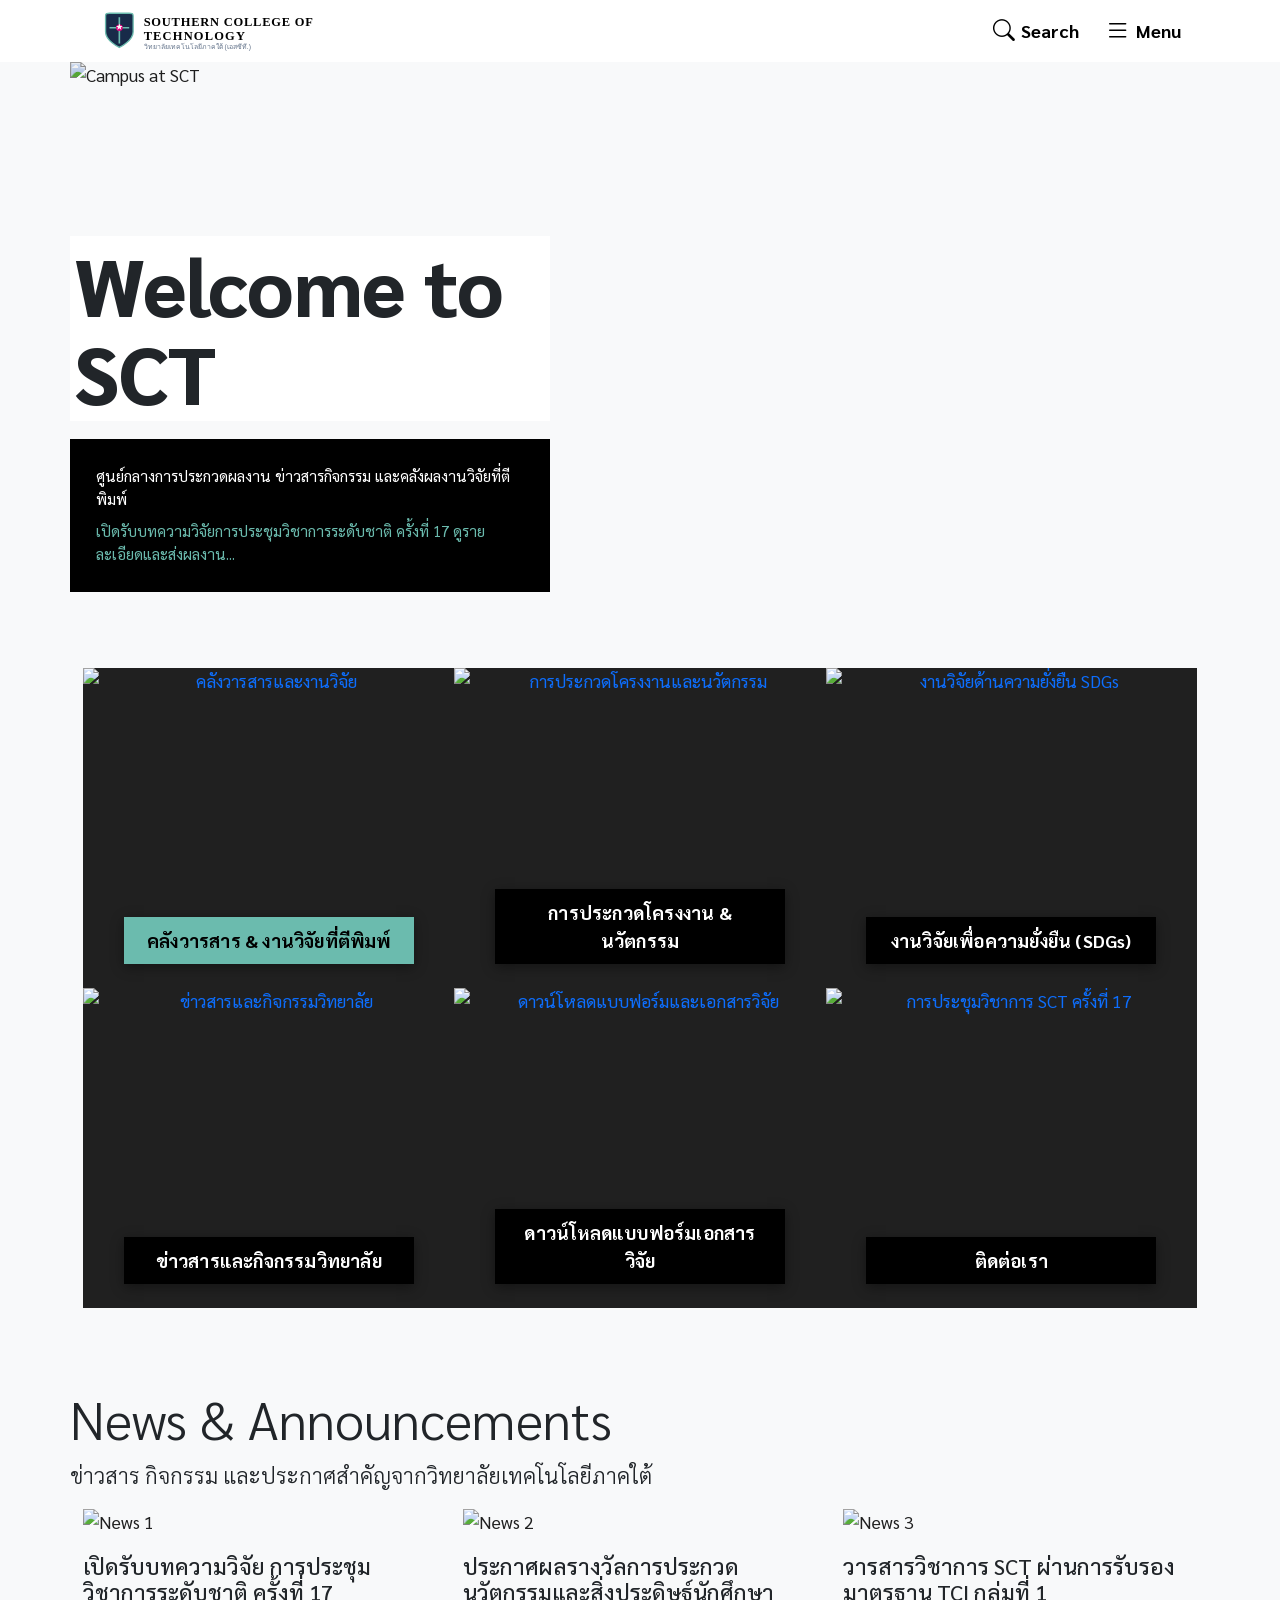
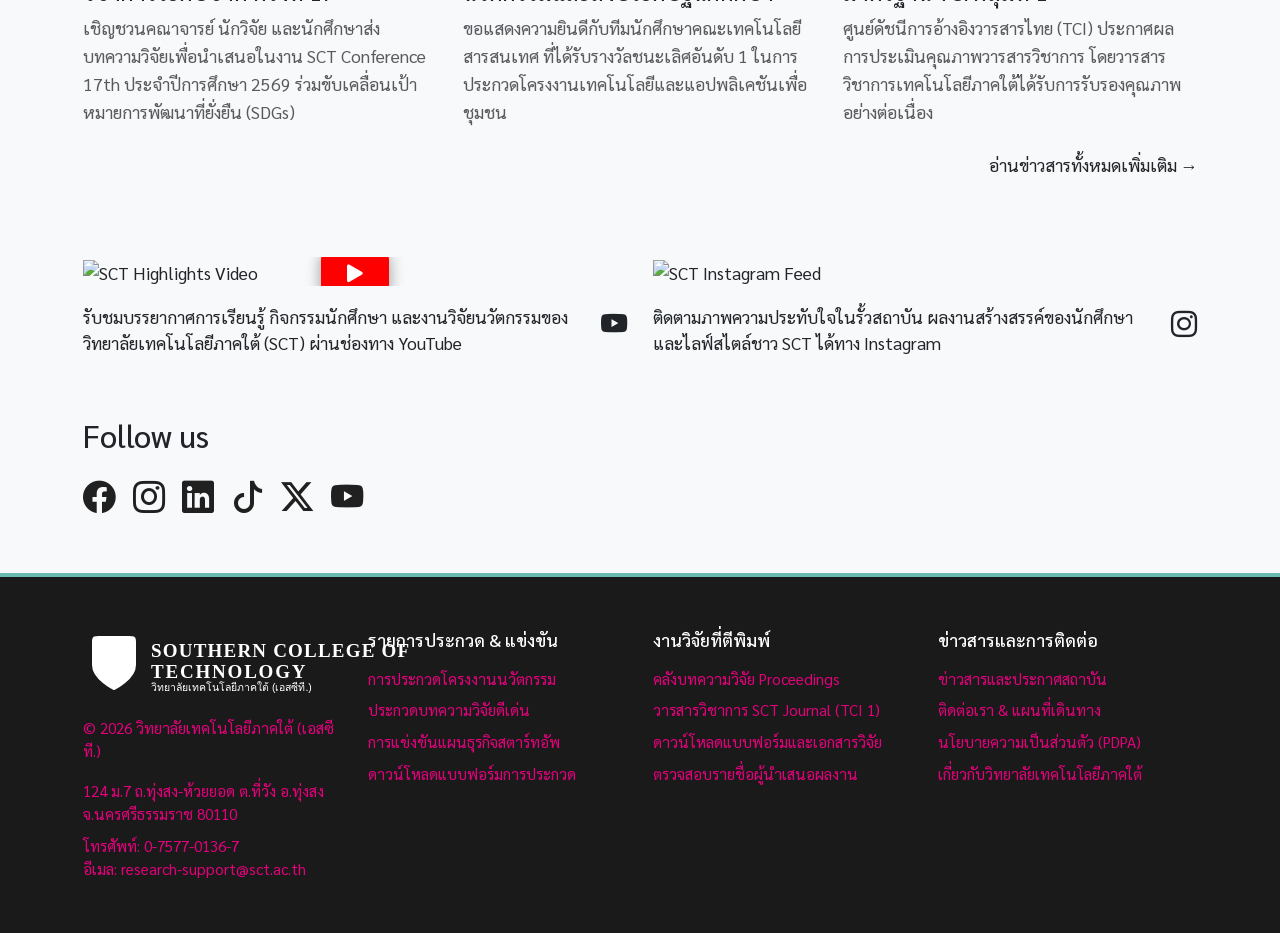
==== index.html @ ab5c426d "Initial commit: SCT MIS Landing Page with responsive design and subpages" ====
<!DOCTYPE html>
<html lang="th" dir="ltr">
<head>
    <meta charset="utf-8">
    <meta name="viewport" content="width=device-width, initial-scale=1.0">
    <title>Southern College of Technology (SCT) | รายการประกวด ข่าวสาร และงานวิจัยที่ตีพิมพ์</title>
    <meta name="description" content="วิทยาลัยเทคโนโลยีภาคใต้ (เอสซีที.) ศูนย์รวมข้อมูลรายการประกวด ข่าวสารกิจกรรม และคลังผลงานวิจัยที่ตีพิมพ์ระดับชาติและนานาชาติ">
    <link rel="icon" href="images/sct_cambridge_logo.svg" type="image/svg+xml">

    <!-- Fonts: TH Sarabun New / Sarabun (Active) -->
    <link rel="preconnect" href="https://fonts.googleapis.com">
    <link rel="preconnect" href="https://fonts.gstatic.com" crossorigin>
    <link href="https://fonts.googleapis.com/css2?family=Sarabun:ital,wght@0,300;0,400;0,500;0,600;0,700;0,800;1,400&display=swap" rel="stylesheet">
    <!-- macOS Font (เปิดใช้งานให้ลบคอมเมนต์ออก):
    <link href="https://fonts.cdnfonts.com/css/sf-pro-display" rel="stylesheet">
    <link href="https://fonts.googleapis.com/css2?family=Anuphan:wght@300;400;500;600;700&display=swap" rel="stylesheet">
    -->

    <!-- Bootstrap 5 & Icons -->
    <link rel="stylesheet" href="https://cdn.jsdelivr.net/npm/bootstrap@5.3.3/dist/css/bootstrap.min.css">
    <link rel="stylesheet" href="https://cdn.jsdelivr.net/npm/bootstrap-icons@1.11.3/font/bootstrap-icons.min.css">

    <!-- Cambridge Fresh CSS -->
    <link rel="stylesheet" href="css/style.css">
</head>

<body class="theme-fresh">
    <a href="#main-content" class="visually-hidden focusable">ข้ามไปยังเนื้อหาหลัก</a>

    <div id="page-wrapper">
        <div id="page" class="bg-grey">

            <!-- ========================================================
                 HEADER: EXACT CAMBRIDGE FIXED-TOP & SIDENAV
                 ======================================================== -->
            <div id="header">
                <div class="section clearfix">

                    <!-- Main Navigation Section (White) -->
                    <section class="fixed-top main-nav-section bg-white">
                        <div class="container">
                            <nav class="d-flex justify-content-between align-items-center flex-nowrap w-100 main-nav">
                                <a class="item d-flex align-items-center" href="#">
                                    <img class="cam-logo" alt="Southern College of Technology" src="images/sct_cambridge_logo.svg" />
                                </a>
                                <div class="item text-dark nav-right-items d-flex align-items-center ms-auto">
                                    <a href="javascript:void(0)" onclick="toggleSearch()" class="search-trigger-link text-decoration-none me-4">
                                        <span class="icon icon-search"><span class="sr-only with-contrast">Search</span></span>
                                    </a>
                                    <button class="bg-white border-0 p-0" onclick="openNavR()" aria-label="Open navigation menu">
                                        <span class="icon icon-menu"><span class="sr-only with-contrast"> Menu</span></span>
                                    </button>
                                </div>
                            </nav>
                        </div>

                        <!-- Expandable Search Bar -->
                        <div id="search-bar-dropdown" class="search-dropdown-wrap bg-light border-bottom d-none py-3">
                            <div class="container">
                                <div class="input-group">
                                    <input type="text" id="site-search-input" class="form-control" placeholder="ค้นหารายการประกวด, ข่าวสาร, หรือชื่องานวิจัย...">
                                    <button class="btn btn-primary text-dark fw-bold" type="button" onclick="handleSearch()">ค้นหา</button>
                                    <button class="btn btn-outline-secondary" type="button" onclick="toggleSearch()">ปิด</button>
                                </div>
                            </div>
                        </div>
                    </section>

                    <!-- Exact Cambridge Sidenav Container -->
                    <section class="fixed-top sidenav-container-section pointer-events-none">
                        <div class="container pr-0 pl-0">
                            <div class="relativepos">
                                <div class="sidenavR pointer-events-auto" id="mySidenavR">
                                    <button class="closebtn bg-primary" onclick="closeNavR()" aria-label="Close navigation menu">
                                        <span class="icon icon-close p-3"></span>
                                        <span class="sr-only"> Close</span>
                                    </button>
                                    <div class="pt-4">
                                        <div>
                                            <nav role="navigation" aria-labelledby="block-fresh-homepageslider-menu" id="block-fresh-homepageslider">
                                                <h2 class="visually-hidden" id="block-fresh-homepageslider-menu">Homepage - slider</h2>
                                                <ul>
                                                    <li><a href="competitions.html">รายการประกวดและแข่งขัน</a></li>
                                                    <li><a href="research.html">งานวิจัย & วารสารวิชาการ</a></li>
                                                    <li><a href="#news" onclick="closeNavR()">ข่าวสารและประกาศสถาบัน</a></li>
                                                    <li><a href="download.html">ดาวน์โหลดเอกสารแบบฟอร์ม</a></li>
                                                    <li><a href="contact.html" onclick="closeNavR()">ติดต่อเรา</a></li>
                                                </ul>
                                            </nav>

                                            <!-- Sidenav Font Resizer Controls -->
                                            <div class="sidenav-font-resizer px-4 pt-3 mt-3 border-top border-dark-subtle">
                                                <div class="d-flex align-items-center justify-content-between">
                                                    <span class="small font-weight-bold text-dark">ขนาดตัวอักษร:</span>
                                                    <div class="font-resizer-wrap d-flex align-items-center" role="group" aria-label="ปรับขนาดตัวอักษร">
                                                        <button type="button" class="btn-font-resize" onclick="setFontSize('small')" title="ลดขนาดตัวอักษร" aria-label="ลดขนาดตัวอักษร">A-</button>
                                                        <button type="button" class="btn-font-resize active" onclick="setFontSize('normal')" title="ขนาดตัวอักษรปกติ" aria-label="ขนาดตัวอักษรปกติ">A</button>
                                                        <button type="button" class="btn-font-resize" onclick="setFontSize('large')" title="เพิ่มขนาดตัวอักษร" aria-label="เพิ่มขนาดตัวอักษร">A+</button>
                                                    </div>
                                                </div>
                                            </div>
                                        </div>
                                    </div>
                                </div>
                            </div>
                        </div>
                    </section>
                    <div id="sidenavOverlay" class="drawer-backdrop" onclick="closeNavR()"></div>

                </div>
            </div>

            <!-- ========================================================
                 MAIN WRAPPER & SECTIONS (CAMBRIDGE TEMPLATE)
                 ======================================================== -->
            <div id="main-wrapper">
                <div id="main" class="clearfix">
                    <div id="content" class="column">
                        <div class="section">
                            <div id="main-content"></div>

                            <!-- 1. CAMBRIDGE HERO SECTION -->
                            <section class="my-hero-section">
                                <div class="container">
                                    <div class="row content">
                                        <div class="col-12 p-0">
                                            <div class="hero-container position-relative">
                                                <div class="field-name-field-para-hero-image">
                                                    <div class="field-items">
                                                        <div class="field-item even">
                                                            <img loading="eager"
                                                                 src="https://images.unsplash.com/photo-1541339907198-e08756dedf3f?auto=format&fit=crop&w=1600&q=80"
                                                                 width="1280" height="666"
                                                                 alt="Campus at SCT"
                                                                 class="img-fluid hero-banner-img" />
                                                        </div>
                                                    </div>
                                                </div>

                                                <!-- Authentic Cambridge Panel Overlaid on Hero -->
                                                <div class="homepage-hero-panel">
                                                    <div class="hero-title-box bg-white p-4 p-md-1">
                                                        <h1 class="headline font-weight-bold text-dark m-0">
                                                            Welcome to<br>SCT
                                                        </h1>
                                                    </div>
                                                    <div class="hero-teaser-box bg-black text-white p-3 p-md-4 mt-3">
                                                        <p class="mb-2 text-white small font-weight-bold">
                                                            ศูนย์กลางการประกวดผลงาน ข่าวสารกิจกรรม และคลังผลงานวิจัยที่ตีพิมพ์
                                                        </p>
                                                        <p class="mb-0 small">
                                                            <a href="https://mis.sct.ac.th/app/proceedingsct/" target="_blank" class="text-primary text-decoration-none font-weight-bold">เปิดรับบทความวิจัยการประชุมวิชาการระดับชาติ ครั้งที่ 17 ดูรายละเอียดและส่งผลงาน...</a>
                                                        </p>
                                                    </div>
                                                </div>

                                            </div>
                                        </div>
                                    </div>
                                </div>
                            </section>



                            <!-- 4. CAMBRIDGE LINKBOXES (6 Photographic Cards) -->
                            <section class="linkbox-section py-4">
                                <div class="container">
                                    <div class="row g-0 linkbox-grid">

                                        <!-- Linkbox 1 -->
                                        <div class="col-md-6 col-lg-4 linkbox-item text-center">
                                            <a href="research.html" class="text-decoration-none">
                                                <div class="relativepos m-0 linkbox-wrap">
                                                    <img loading="lazy" src="https://images.unsplash.com/photo-1481627834876-b7833e8f5570?auto=format&fit=crop&w=600&h=450&q=80" width="390" height="300" alt="คลังวารสารและงานวิจัย" class="img-fluid linkbox-img" />
                                                    <div class="linkbox-caption-container">
                                                        <div class="linkbox-caption-btn">คลังวารสาร & งานวิจัยที่ตีพิมพ์</div>
                                                    </div>
                                                </div>
                                            </a>
                                        </div>

                                        <!-- Linkbox 2 -->
                                        <div class="col-md-6 col-lg-4 linkbox-item text-center">
                                            <a href="competitions.html" class="text-decoration-none">
                                                <div class="relativepos m-0 linkbox-wrap">
                                                    <img loading="lazy" src="https://images.unsplash.com/photo-1517245386807-bb43f82c33c4?auto=format&fit=crop&w=600&h=450&q=80" width="390" height="300" alt="การประกวดโครงงานและนวัตกรรม" class="img-fluid linkbox-img" />
                                                    <div class="linkbox-caption-container">
                                                        <div class="linkbox-caption-btn">การประกวดโครงงาน & นวัตกรรม</div>
                                                    </div>
                                                </div>
                                            </a>
                                        </div>



                                        <!-- Linkbox 4 -->
                                        <div class="col-md-6 col-lg-4 linkbox-item text-center">
                                            <a href="research.html" class="text-decoration-none">
                                                <div class="relativepos m-0 linkbox-wrap">
                                                    <img loading="lazy" src="https://images.unsplash.com/photo-1532094349884-543bc11b234d?auto=format&fit=crop&w=600&h=450&q=80" width="390" height="300" alt="งานวิจัยด้านความยั่งยืน SDGs" class="img-fluid linkbox-img" />
                                                    <div class="linkbox-caption-container">
                                                        <div class="linkbox-caption-btn">งานวิจัยเพื่อความยั่งยืน (SDGs)</div>
                                                    </div>
                                                </div>
                                            </a>
                                        </div>

                                        <!-- Linkbox 5 -->
                                        <div class="col-md-6 col-lg-4 linkbox-item text-center">
                                            <a href="#news" class="text-decoration-none">
                                                <div class="relativepos m-0 linkbox-wrap">
                                                    <img loading="lazy" src="https://images.unsplash.com/photo-1523240795612-9a054b0db644?auto=format&fit=crop&w=600&h=450&q=80" width="390" height="300" alt="ข่าวสารและกิจกรรมวิทยาลัย" class="img-fluid linkbox-img" />
                                                    <div class="linkbox-caption-container">
                                                        <div class="linkbox-caption-btn">ข่าวสารและกิจกรรมวิทยาลัย</div>
                                                    </div>
                                                </div>
                                            </a>
                                        </div>

                                        <!-- Linkbox 6 -->
                                        <div class="col-md-6 col-lg-4 linkbox-item text-center">
                                            <a href="download.html" class="text-decoration-none">
                                                <div class="relativepos m-0 linkbox-wrap">
                                                    <img loading="lazy" src="https://images.unsplash.com/photo-1434030216411-0b793f4b4173?auto=format&fit=crop&w=600&h=450&q=80" width="390" height="300" alt="ดาวน์โหลดแบบฟอร์มและเอกสารวิจัย" class="img-fluid linkbox-img" />
                                                    <div class="linkbox-caption-container">
                                                        <div class="linkbox-caption-btn">ดาวน์โหลดแบบฟอร์มเอกสารวิจัย</div>
                                                    </div>
                                                </div>
                                            </a>
                                        </div>

                                        <!-- Linkbox 3 -->
                                        <div class="col-md-6 col-lg-4 linkbox-item text-center">
                                            <a href="contact.html" class="text-decoration-none">
                                                <div class="relativepos m-0 linkbox-wrap">
                                                    <img loading="lazy" src="https://images.unsplash.com/photo-1524178232363-1fb2b075b655?auto=format&fit=crop&w=600&h=450&q=80" width="390" height="300" alt="การประชุมวิชาการ SCT ครั้งที่ 17" class="img-fluid linkbox-img" />
                                                    <div class="linkbox-caption-container">
                                                        <div class="linkbox-caption-btn">ติดต่อเรา</div>
                                                    </div>
                                                </div>
                                            </a>
                                        </div>

                                    </div>
                                </div>
                            </section>

                            <!-- 5. CAMBRIDGE NEWS SECTION -->
                            <section class="news-section-head pt-5" id="news">
                                <div class="container">
                                    <div class="row margin-adjust">
                                        <div class="col px-0">
                                            <h2 class="mb-2"><span class="d-inline-block display-5 text-dark font-weight-bold">News & Announcements</span></h2>
                                            <p class="lead text-dark">ข่าวสาร กิจกรรม และประกาศสำคัญจากวิทยาลัยเทคโนโลยีภาคใต้</p>
                                        </div>
                                    </div>
                                </div>
                            </section>

                            <section class="news-section pb-4">
                                <div class="container">
                                    <div class="row margin-adjust g-4">

                                        <!-- News 1 -->
                                        <div class="col-lg-4 article">
                                            <div class="wrapper mb-4 mb-lg-0 h-100">
                                                <a href="https://mis.sct.ac.th/app/proceedingsct/" target="_blank" class="text-decoration-none">
                                                    <img loading="lazy" src="https://images.unsplash.com/photo-1531482615713-2afd69097998?auto=format&fit=crop&w=500&h=330&q=80" class="img-fluid mb-3 w-100" alt="News 1">
                                                    <h3 class="h5 text-dark font-weight-bold">เปิดรับบทความวิจัย การประชุมวิชาการระดับชาติ ครั้งที่ 17</h3>
                                                </a>
                                                <div class="news-summary text-muted ">
                                                    เชิญชวนคณาจารย์ นักวิจัย และนักศึกษาส่งบทความวิจัยเพื่อนำเสนอในงาน SCT Conference 17th ประจำปีการศึกษา 2569 ร่วมขับเคลื่อนเป้าหมายการพัฒนาที่ยั่งยืน (SDGs)
                                                </div>
                                            </div>
                                        </div>

                                        <!-- News 2 -->
                                        <div class="col-lg-4 article">
                                            <div class="wrapper mb-4 mb-lg-0 h-100">
                                                <a href="#competitions" class="text-decoration-none">
                                                    <img loading="lazy" src="https://images.unsplash.com/photo-1522202176988-66273c2fd55f?auto=format&fit=crop&w=500&h=330&q=80" class="img-fluid mb-3 w-100" alt="News 2">
                                                    <h3 class="h5 text-dark font-weight-bold">ประกาศผลรางวัลการประกวดนวัตกรรมและสิ่งประดิษฐ์นักศึกษา</h3>
                                                </a>
                                                <div class="news-summary text-muted ">
                                                    ขอแสดงความยินดีกับทีมนักศึกษาคณะเทคโนโลยีสารสนเทศ ที่ได้รับรางวัลชนะเลิศอันดับ 1 ในการประกวดโครงงานเทคโนโลยีและแอปพลิเคชันเพื่อชุมชน
                                                </div>
                                            </div>
                                        </div>

                                        <!-- News 3 -->
                                        <div class="col-lg-4 article">
                                            <div class="wrapper mb-4 mb-lg-0 h-100">
                                                <a href="https://www.sct.ac.th" target="_blank" class="text-decoration-none">
                                                    <img loading="lazy" src="https://images.unsplash.com/photo-1516321318423-f06f85e504b3?auto=format&fit=crop&w=500&h=330&q=80" class="img-fluid mb-3 w-100" alt="News 3">
                                                    <h3 class="h5 text-dark font-weight-bold">วารสารวิชาการ SCT ผ่านการรับรองมาตรฐาน TCI กลุ่มที่ 1</h3>
                                                </a>
                                                <div class="news-summary text-muted ">
                                                    ศูนย์ดัชนีการอ้างอิงวารสารไทย (TCI) ประกาศผลการประเมินคุณภาพวารสารวิชาการ โดยวารสารวิชาการเทคโนโลยีภาคใต้ได้รับการรับรองคุณภาพอย่างต่อเนื่อง
                                                </div>
                                            </div>
                                        </div>

                                    </div>
                                </div>
                            </section>

                            <section class="news-events-more-section pb-4">
                                <div class="container">
                                    <div class="d-flex justify-content-end">
                                        <a href="https://www.sct.ac.th" target="_blank" class="font-weight-bold text-dark text-decoration-none">อ่านข่าวสารทั้งหมดเพิ่มเติม →</a>
                                    </div>
                                </div>
                            </section>

                            <!-- 6. CAMBRIDGE SOCIAL HIGHLIGHTS & FOLLOW US -->
                            <section class="social-section py-5">
                                <div class="container">
                                    <!-- 2-Card Social Highlights -->
                                    <div class="row g-4 mb-5">
                                        <!-- YouTube Card -->
                                        <div class="col-md-6">
                                            <div class="social-card h-100">
                                                <a href="https://www.youtube.com/@SCTChannel" target="_blank" class="text-decoration-none text-dark d-block">
                                                    <div class="social-media-wrap position-relative overflow-hidden mb-3">
                                                        <img loading="lazy" src="https://images.unsplash.com/photo-1523580494863-6f3031224c94?auto=format&fit=crop&w=700&h=420&q=80" class="img-fluid w-100" alt="SCT Highlights Video">
                                                        <div class="video-play-btn">
                                                            <i class="bi bi-play-fill"></i>
                                                        </div>
                                                    </div>
                                                    <div class="d-flex justify-content-between align-items-start gap-3">
                                                        <p class="mb-0 text-dark">
                                                            รับชมบรรยากาศการเรียนรู้ กิจกรรมนักศึกษา และงานวิจัยนวัตกรรมของวิทยาลัยเทคโนโลยีภาคใต้ (SCT) ผ่านช่องทาง YouTube
                                                        </p>
                                                        <span class="fs-4 text-dark flex-shrink-0"><i class="bi bi-youtube"></i></span>
                                                    </div>
                                                </a>
                                            </div>
                                        </div>

                                        <!-- Instagram Card -->
                                        <div class="col-md-6">
                                            <div class="social-card h-100">
                                                <a href="https://www.instagram.com" target="_blank" class="text-decoration-none text-dark d-block">
                                                    <div class="social-media-wrap position-relative overflow-hidden mb-3">
                                                        <img loading="lazy" src="https://images.unsplash.com/photo-1529156069898-49953e39b3ac?auto=format&fit=crop&w=700&h=420&q=80" class="img-fluid w-100" alt="SCT Instagram Feed">
                                                    </div>
                                                    <div class="d-flex justify-content-between align-items-start gap-3">
                                                        <p class="mb-0 text-dark">
                                                            ติดตามภาพความประทับใจในรั้วสถาบัน ผลงานสร้างสรรค์ของนักศึกษา และไลฟ์สไตล์ชาว SCT ได้ทาง Instagram
                                                        </p>
                                                        <span class="fs-4 text-dark flex-shrink-0"><i class="bi bi-instagram"></i></span>
                                                    </div>
                                                </a>
                                            </div>
                                        </div>
                                    </div>

                                    <!-- Follow Us Header & Icons -->
                                    <div class="follow-us-wrap pt-2">
                                        <h2 class="h3 font-weight-bold text-dark mb-3">Follow us</h2>
                                        <div class="d-flex flex-wrap align-items-center gap-3 social-icons-list">
                                            <a href="https://www.facebook.com/sct.ac.th" target="_blank" class="social-icon-link" aria-label="Facebook"><i class="bi bi-facebook"></i></a>
                                            <a href="https://www.instagram.com" target="_blank" class="social-icon-link" aria-label="Instagram"><i class="bi bi-instagram"></i></a>
                                            <a href="https://www.linkedin.com" target="_blank" class="social-icon-link" aria-label="LinkedIn"><i class="bi bi-linkedin"></i></a>
                                            <a href="https://www.tiktok.com" target="_blank" class="social-icon-link" aria-label="TikTok"><i class="bi bi-tiktok"></i></a>
                                            <a href="https://twitter.com" target="_blank" class="social-icon-link" aria-label="X (Twitter)"><i class="bi bi-twitter-x"></i></a>
                                            <a href="https://www.youtube.com/@SCTChannel" target="_blank" class="social-icon-link" aria-label="YouTube"><i class="bi bi-youtube"></i></a>
                                        </div>
                                    </div>
                                </div>
                            </section>

                        </div>
                    </div>
                </div>
            </div>

            <!-- ========================================================
                 GLOBAL FOOTER: CAMBRIDGE 4-COLUMN DESIGN
                 ======================================================== -->
            <div id="global-footer">
                <div class="section container py-5">
                    <div class="region region-global-footer row g-4">

                        <div class="col-md-6 col-lg-3">
                            <a class="item d-flex align-items-center gap-2 text-decoration-none text-white mb-3" href="#">
                                <img class="cam-logo" alt="Southern College of Technology" src="images/sct_cambridge_logo.svg" style="filter: brightness(0) invert(1);" />
                            </a>
                            <div class="content text-secondary small">
                                <p>&copy; 2026 วิทยาลัยเทคโนโลยีภาคใต้ (เอสซีที.)</p>
                                <p class="mb-2">124 ม.7 ถ.ทุ่งสง-ห้วยยอด ต.ที่วัง อ.ทุ่งสง จ.นครศรีธรรมราช 80110</p>
                                <p class="mb-0">โทรศัพท์: 0-7577-0136-7<br>อีเมล: research-support@sct.ac.th</p>
                            </div>
                        </div>

                        <div class="col-md-6 col-lg-3">
                            <div class="content">
                                <h3 class="fs-6 text-white font-weight-bold text-uppercase mb-3">รายการประกวด & แข่งขัน</h3>
                                <ul class="list-unstyled menu text-secondary small">
                                    <li class="mb-2"><a href="competitions.html" class="text-secondary text-decoration-none">การประกวดโครงงานนวัตกรรม</a></li>
                                    <li class="mb-2"><a href="https://mis.sct.ac.th/app/proceedingsct/index.php?c=participation&season=17#presenters" target="_blank" class="text-secondary text-decoration-none">ประกวดบทความวิจัยดีเด่น</a></li>
                                    <li class="mb-2"><a href="competitions.html" class="text-secondary text-decoration-none">การแข่งขันแผนธุรกิจสตาร์ทอัพ</a></li>
                                    <li class="mb-2"><a href="download.html" class="text-secondary text-decoration-none">ดาวน์โหลดแบบฟอร์มการประกวด</a></li>
                                </ul>
                            </div>
                        </div>

                        <div class="col-md-6 col-lg-3">
                            <div class="content">
                                <h3 class="fs-6 text-white font-weight-bold text-uppercase mb-3">งานวิจัยที่ตีพิมพ์</h3>
                                <ul class="list-unstyled menu text-secondary small">
                                    <li class="mb-2"><a href="https://mis.sct.ac.th/app/proceedingsct/" target="_blank" class="text-secondary text-decoration-none">คลังบทความวิจัย Proceedings</a></li>
                                    <li class="mb-2"><a href="https://www.sct.ac.th" target="_blank" class="text-secondary text-decoration-none">วารสารวิชาการ SCT Journal (TCI 1)</a></li>
                                    <li class="mb-2"><a href="download.html" class="text-secondary text-decoration-none">ดาวน์โหลดแบบฟอร์มและเอกสารวิจัย</a></li>
                                    <li class="mb-2"><a href="https://mis.sct.ac.th/app/proceedingsct/index.php?c=regis&season=17" target="_blank" class="text-secondary text-decoration-none">ตรวจสอบรายชื่อผู้นำเสนอผลงาน</a></li>
                                </ul>
                            </div>
                        </div>

                        <div class="col-md-6 col-lg-3">
                            <div class="content">
                                <h3 class="fs-6 text-white font-weight-bold text-uppercase mb-3">ข่าวสารและการติดต่อ</h3>
                                <ul class="list-unstyled menu text-secondary small">
                                    <li class="mb-2"><a href="#news" class="text-secondary text-decoration-none">ข่าวสารและประกาศสถาบัน</a></li>
                                    <li class="mb-2"><a href="contact.html" class="text-secondary text-decoration-none">ติดต่อเรา & แผนที่เดินทาง</a></li>
                                    <li class="mb-2"><a href="javascript:void(0)" onclick="alert('ระบบคุ้มครองข้อมูลส่วนบุคคลตาม พ.ร.บ. PDPA พ.ศ. 2562')" class="text-secondary text-decoration-none">นโยบายความเป็นส่วนตัว (PDPA)</a></li>
                                    <li class="mb-2"><a href="https://www.sct.ac.th" target="_blank" class="text-secondary text-decoration-none">เกี่ยวกับวิทยาลัยเทคโนโลยีภาคใต้</a></li>
                                </ul>
                            </div>
                        </div>

                    </div>
                </div>
            </div>

        </div>
    </div>

    <!-- Bootstrap 5 Bundle JS -->
    <script src="https://cdn.jsdelivr.net/npm/bootstrap@5.3.3/dist/js/bootstrap.bundle.min.js"></script>

    <!-- Application Logic (Drawer, Search, Events) -->
    <script src="js/app.js"></script>
</body>
</html>
---- css/style.css ----
/* ==========================================================================
   AUTHENTIC CAMBRIDGE FRESH THEME
   Direct clone of https://www.cam.ac.uk/ Header, Sidebar, and Style System
   ========================================================================== */

html {
    font-size: 17.5px;
    transition: font-size 0.2s ease;
}

html.font-size-small {
    font-size: 15px;
}

html.font-size-normal {
    font-size: 17.5px;
}

html.font-size-large {
    font-size: 21px;
}

:root {
    --cam-primary: #6bbbae;          /* Official Cambridge Teal */
    --cam-primary-hover: #4ca495;
    --cam-secondary: #e5007d;        /* Official Cambridge Magenta */
    --cam-secondary-hover: #b80064;
    --cam-tertiary: #d3eae6;         /* Light Teal */
    --cam-quaternary: #f7c0de;       /* Light Pink */
    --cam-dark: #202020;             /* Cambridge Dark Charcoal */
    --cam-black: #000000;
    --cam-grey: #f8f9fa;
    --cam-border: #e2e8f0;
    /* ฟอนต์หลัก: TH Sarabun New / Sarabun */
    --font-main: 'TH Sarabun New', 'TH Sarabun PSK', 'Sarabun', sans-serif;
    /* ฟอนต์ macOS (เปิดใช้งานให้สลับมาใช้บรรทัดนี้):
    --font-main: -apple-system, BlinkMacSystemFont, 'SF Pro Display', 'SF Pro Text', 'SF Pro', 'Sukhumvit Set', 'Thonburi', 'Anuphan', sans-serif;
    */
}

body.theme-fresh {
    font-family: var(--font-main);
    color: var(--cam-dark);
    background-color: var(--cam-grey);
    padding-top: 62px;
    margin: 0;
    line-height: 1.5;
    -webkit-font-smoothing: antialiased;
    -moz-osx-font-smoothing: grayscale;
}

/* Background Utility Classes matching Cambridge */
.bg-primary { background-color: var(--cam-primary) !important; }
.bg-secondary { background-color: var(--cam-secondary) !important; }
.bg-tertiary { background-color: var(--cam-tertiary) !important; }
.bg-quaternary { background-color: var(--cam-quaternary) !important; }
.bg-dark { background-color: var(--cam-dark) !important; }
.bg-grey { background-color: var(--cam-grey) !important; }
.bg-black { background-color: var(--cam-black) !important; }

.text-primary { color: var(--cam-primary) !important; }
.text-secondary { color: var(--cam-secondary) !important; }

/* --------------------------------------------------
   1. CAMBRIDGE FIXED-TOP HEADER
   -------------------------------------------------- */
.main-nav-section {
    min-height: 62px;
    z-index: 1030;
}

.main-nav {
    background-color: #fff;
    min-height: 62px;
    padding: 0 16px;
    display: flex !important;
    flex-direction: row !important;
    justify-content: space-between !important;
    align-items: center !important;
    flex-wrap: nowrap !important;
    width: 100%;
}

.main-nav .item {
    display: flex;
    align-items: center;
    flex-shrink: 0;
}

.main-nav .nav-right-items {
    margin-left: auto !important;
    display: flex !important;
    align-items: center !important;
    flex-shrink: 0;
}

.sidenav-font-resizer {
    border-top: 1px solid rgba(0, 0, 0, 0.15) !important;
}

.font-resizer-wrap {
    display: inline-flex;
    align-items: center;
    background-color: rgba(255, 255, 255, 0.85);
    border: 1px solid rgba(0, 0, 0, 0.12);
    border-radius: 4px;
    padding: 2px;
    gap: 3px;
}

.btn-font-resize {
    border: none;
    background: transparent;
    color: #202020;
    font-size: 0.85rem;
    font-weight: 700;
    padding: 3px 8px;
    border-radius: 3px;
    cursor: pointer;
    line-height: 1.2;
    transition: background-color 0.15s ease, color 0.15s ease;
}

.btn-font-resize:hover {
    background-color: #ffffff;
    color: #000000;
}

.btn-font-resize.active {
    background-color: #000000;
    color: #ffffff;
    font-weight: 800;
}

.main-nav .cam-logo {
    height: 46px;
    max-width: 320px;
    width: auto;
    margin: 0 !important;
    flex-shrink: 0;
}

.main-nav button {
    padding-right: 0;
    padding-left: 16px;
    background: transparent;
    border: none;
    cursor: pointer;
    display: inline-flex;
    align-items: center;
}

.main-nav .icon {
    display: inline-flex;
    align-items: center;
    color: #000;
}

.main-nav .icon-search::before {
    content: "\F52A";
    font-family: "bootstrap-icons";
    font-size: 1.25rem;
    margin-right: 6px;
    color: #000;
}

.main-nav .icon-menu::before {
    content: "\F479";
    font-family: "bootstrap-icons";
    font-size: 1.45rem;
    margin-right: 6px;
    color: #000;
}

.main-nav .icon-close::before {
    content: "\F62A";
    font-family: "bootstrap-icons";
    font-size: 1.75rem;
    color: #000;
}

.main-nav .with-contrast {
    font-size: 1.05rem;
    font-weight: 700;
    color: #000;
    display: inline-block;
}

.search-dropdown-wrap {
    animation: fadeIn 0.2s ease-in-out;
}

@keyframes fadeIn {
    from { opacity: 0; transform: translateY(-5px); }
    to { opacity: 1; transform: translateY(0); }
}

/* --------------------------------------------------
   2. CAMBRIDGE AUTHENTIC SIDENAV (sidenavR in #6bbbae)
   -------------------------------------------------- */
.pointer-events-none {
    pointer-events: none;
}

.pointer-events-auto {
    pointer-events: auto;
}

.sidenav-container-section {
    min-height: 62px;
    z-index: 10000;
}

.relativepos {
    position: relative;
}

.sidenavR {
    background-color: var(--cam-primary);
    height: 100vh;
    overflow-x: hidden;
    overflow-y: auto;
    padding-top: 50px;
    position: fixed;
    right: 0;
    top: 0;
    transition: width 0.35s cubic-bezier(0.16, 1, 0.3, 1);
    width: 0;
    max-width: 85vw;
    z-index: 10001;
    display: none;
    box-shadow: -5px 0 25px rgba(0, 0, 0, 0.25);
}

.sidenavR ul {
    padding-inline-start: 24px;
    padding-inline-end: 20px;
    margin-top: 10px;
}

.sidenavR ul li {
    list-style: none;
    padding: 0.3rem 0;
}

.sidenavR a {
    color: #000;
    display: block;
    font-size: 1.05rem;
    font-weight: 600;
    text-decoration: none;
    transition: 0.2s;
    line-height: 1.45;
}

.sidenavR a:hover {
    text-decoration: underline;
    opacity: 0.85;
}

.sidenavR .closebtn {
    position: absolute;
    right: 20px;
    top: 16px;
    border: none;
    background: transparent;
    cursor: pointer;
    display: flex;
    align-items: center;
    gap: 4px;
}

.sidenavR .closebtn .sr-only {
    font-size: 0.95rem;
    font-weight: 600;
    color: #000;
}

.drawer-backdrop {
    position: fixed;
    top: 0;
    left: 0;
    width: 100%;
    height: 100%;
    background: rgba(0, 0, 0, 0.5);
    z-index: 9998;
    display: none;
}

@media (min-width: 576px) {
    .sidenavR a {
        font-size: 1.05rem;
    }
}

@media (min-width: 1024px) {
    .sidenavR ul {
        padding-inline-start: 28px;
    }
}

/* --------------------------------------------------
   3. HERO SECTION (Real Cambridge Photo + Floating Panel)
   -------------------------------------------------- */
.my-hero-section {
    /*background-color: var(--cam-dark);*/
    padding: 0;
}

.hero-container {
    max-height: 580px;
    overflow: hidden;
    position: relative;
}

.hero-banner-img {
    width: 100%;
    height: 580px;
    object-fit: cover;
    object-position: center;
    filter: brightness(0.95);
    display: block;
}

.homepage-hero-panel {
    position: absolute;
    bottom: 50px;
    left: 0;
    max-width: 480px;
    width: 90%;
    z-index: 10;
}

.hero-title-box {
    background-color: #ffffff;
    box-shadow: none;
    border-radius: 0;
}

.hero-title-box .headline {
    font-size: 4.6rem;
    font-weight: 1000;
    line-height: 1.1;
    letter-spacing: -0.5px;
    color: #000000;
}

.hero-teaser-box {
    background-color: #000000;
    box-shadow: none;
    border-radius: 0;
}

.hero-teaser-box a.text-primary {
    color: var(--cam-primary) !important;
    transition: color 0.2s ease, text-decoration 0.2s ease;
}

.hero-teaser-box a.text-primary:hover {
    color: var(--cam-primary-hover) !important;
    text-decoration: underline !important;
}

/* --------------------------------------------------
   4. SPLIT DROPDOWN SECTION (Row Controls)
   -------------------------------------------------- */
.grad-postgrad-dropdown-section .controls button {
    font-size: 1.05rem;
    border-radius: 0;
    transition: opacity 0.2s;
}

.grad-postgrad-dropdown-section .controls button:hover {
    opacity: 0.92;
}

/* --------------------------------------------------
   5. SIGNPOST SECTION (Side-by-side Highlights)
   -------------------------------------------------- */
.signpost {
    border-radius: 0;
}

.btn-tertiary {
    background-color: var(--cam-tertiary);
    border: none;
}

.btn-tertiary:hover {
    background-color: #b8ded7;
}

.btn-quaternary {
    background-color: var(--cam-quaternary);
    border: none;
}

.btn-quaternary:hover {
    background-color: #f0a3cc;
}

/* --------------------------------------------------
   6. CAMBRIDGE LINKBOXES (6 Photographic Cards)
   -------------------------------------------------- */
.linkbox-grid .linkbox-item {
    padding: 0 !important;
    margin: 0 !important;
}

.linkbox-wrap {
    position: relative;
    overflow: hidden;
    background-color: var(--cam-dark);
    margin: 0;
    border-radius: 0;
}

.linkbox-img {
    width: 100%;
    height: 320px;
    object-fit: cover;
    display: block;
    border-radius: 0;
    transition: transform 0.4s ease, filter 0.4s ease;
}

.linkbox-wrap:hover .linkbox-img {
    transform: scale(1.05);
    filter: brightness(0.92);
}

.linkbox-caption-container {
    position: absolute;
    bottom: 24px;
    left: 0;
    right: 0;
    display: flex;
    justify-content: center;
    padding: 0 16px;
    z-index: 2;
    pointer-events: none;
}

.linkbox-caption-btn {
    background-color: #000000;
    color: #ffffff;
    font-size: 1.05rem;
    font-weight: 700;
    padding: 10px 18px;
    text-align: center;
    display: inline-block;
    width: 86%;
    max-width: 290px;
    border-radius: 0;
    transition: background-color 0.25s ease, color 0.25s ease;
    box-shadow: 0 3px 12px rgba(0, 0, 0, 0.4);
    letter-spacing: 0.2px;
}

/* First card Cambridge Teal accent matching cam.ac.uk */
.linkbox-item:first-child .linkbox-caption-btn {
    background-color: var(--cam-primary);
    color: #000000;
}

.linkbox-wrap:hover .linkbox-caption-btn {
    background-color: var(--cam-primary);
    color: #000000;
}

.linkbox-item:first-child .linkbox-wrap:hover .linkbox-caption-btn {
    background-color: var(--cam-primary-hover);
    color: #000000;
}

@media (max-width: 767.98px) {
    .linkbox-img {
        height: 250px;
    }
    .linkbox-caption-btn {
        font-size: 0.95rem;
        padding: 8px 14px;
        width: 90%;
    }
}

/* --------------------------------------------------
   7. NEWS & EVENTS ARTICLES
   -------------------------------------------------- */
.article .wrapper {
    background: transparent;
    border: none;
    border-radius: 0;
    transition: transform 0.2s;
}

.article a {
    color: inherit;
    display: block;
}

.article a img {
    transition: opacity 0.25s ease;
}

.article a:hover img {
    opacity: 0.92;
}

.article a h3 {
    transition: color 0.2s ease;
    text-underline-offset: 4px;
}

.article a:hover h3 {
    text-decoration: underline;
    text-decoration-color: var(--cam-secondary);
}

.news-summary {
    color: #4b5563;
    line-height: 1.6;
    margin-top: 8px;
}

/* --------------------------------------------------
   8. SOCIAL HIGHLIGHTS & FOLLOW US
   -------------------------------------------------- */
.social-media-wrap img {
    height: 320px;
    object-fit: cover;
    transition: transform 0.4s ease, opacity 0.3s ease;
}

.social-card:hover .social-media-wrap img {
    transform: scale(1.03);
    opacity: 0.95;
}

.video-play-btn {
    position: absolute;
    top: 50%;
    left: 50%;
    transform: translate(-50%, -50%);
    background-color: #ff0000;
    color: #ffffff;
    width: 68px;
    height: 48px;
    border-radius: 12px;
    display: flex;
    align-items: center;
    justify-content: center;
    font-size: 1.8rem;
    box-shadow: 0 4px 15px rgba(0, 0, 0, 0.4);
    transition: transform 0.2s ease, background-color 0.2s ease;
}

.social-card:hover .video-play-btn {
    transform: translate(-50%, -50%) scale(1.1);
    background-color: #cc0000;
}

.social-icons-list .social-icon-link {
    display: inline-flex;
    align-items: center;
    justify-content: center;
    color: #202020;
    font-size: 1.85rem;
    text-decoration: none;
    transition: color 0.2s ease, transform 0.2s ease;
}

.social-icons-list .social-icon-link:hover {
    color: var(--cam-primary);
    transform: translateY(-2px);
}

@media (max-width: 767.98px) {
    .social-media-wrap img {
        height: 240px;
    }
}

/* --------------------------------------------------
   9. GLOBAL FOOTER (4-Column Dark Design)
   -------------------------------------------------- */
#global-footer {
    background-color: #1a1a1a;
    border-top: 4px solid var(--cam-primary);
}

#global-footer a {
    transition: color 0.2s;
}

#global-footer a:hover {
    color: #ffffff !important;
}

/* Responsive adjustments */
@media (max-width: 991.98px) {
    .homepage-hero-panel {
        position: static;
        max-width: 100%;
        width: 100%;
        margin-top: 0;
        padding: 0;
    }

    .hero-title-box .headline {
        font-size: 2.2rem;
    }

    .hero-banner-img {
        height: 340px;
    }

    .grad-postgrad-dropdown-section .controls button {
        font-size: 0.9rem;
        padding: 12px 14px !important;
    }

    .main-nav .cam-logo {
        height: 38px;
    }
}

@media (max-width: 575.98px) {
    .main-nav .cam-logo {
        height: 30px;
        max-width: 180px;
    }
    .main-nav .nav-right-items a.search-trigger-link {
        margin-right: 12px !important;
    }
    .main-nav .with-contrast {
        font-size: 0.85rem;
    }
}

/* --------------------------------------------------
   10. DOWNLOAD PAGE STYLES
   -------------------------------------------------- */
.download-page-header {
    border-left: 5px solid var(--cam-primary) !important;
}

.doc-box {
    transition: transform 0.2s ease, box-shadow 0.2s ease, border-color 0.2s ease;
    border: 1px solid #e9ecef !important;
}

.doc-box:hover {
    transform: translateY(-3px);
    box-shadow: 0 10px 25px rgba(0, 0, 0, 0.08) !important;
    border-color: var(--cam-primary) !important;
}

.doc-file-icon {
    line-height: 1;
}

#category-filter-buttons .filter-btn {
    border-radius: 20px;
    padding: 6px 14px;
    font-size: 0.85rem;
    font-weight: 600;
}
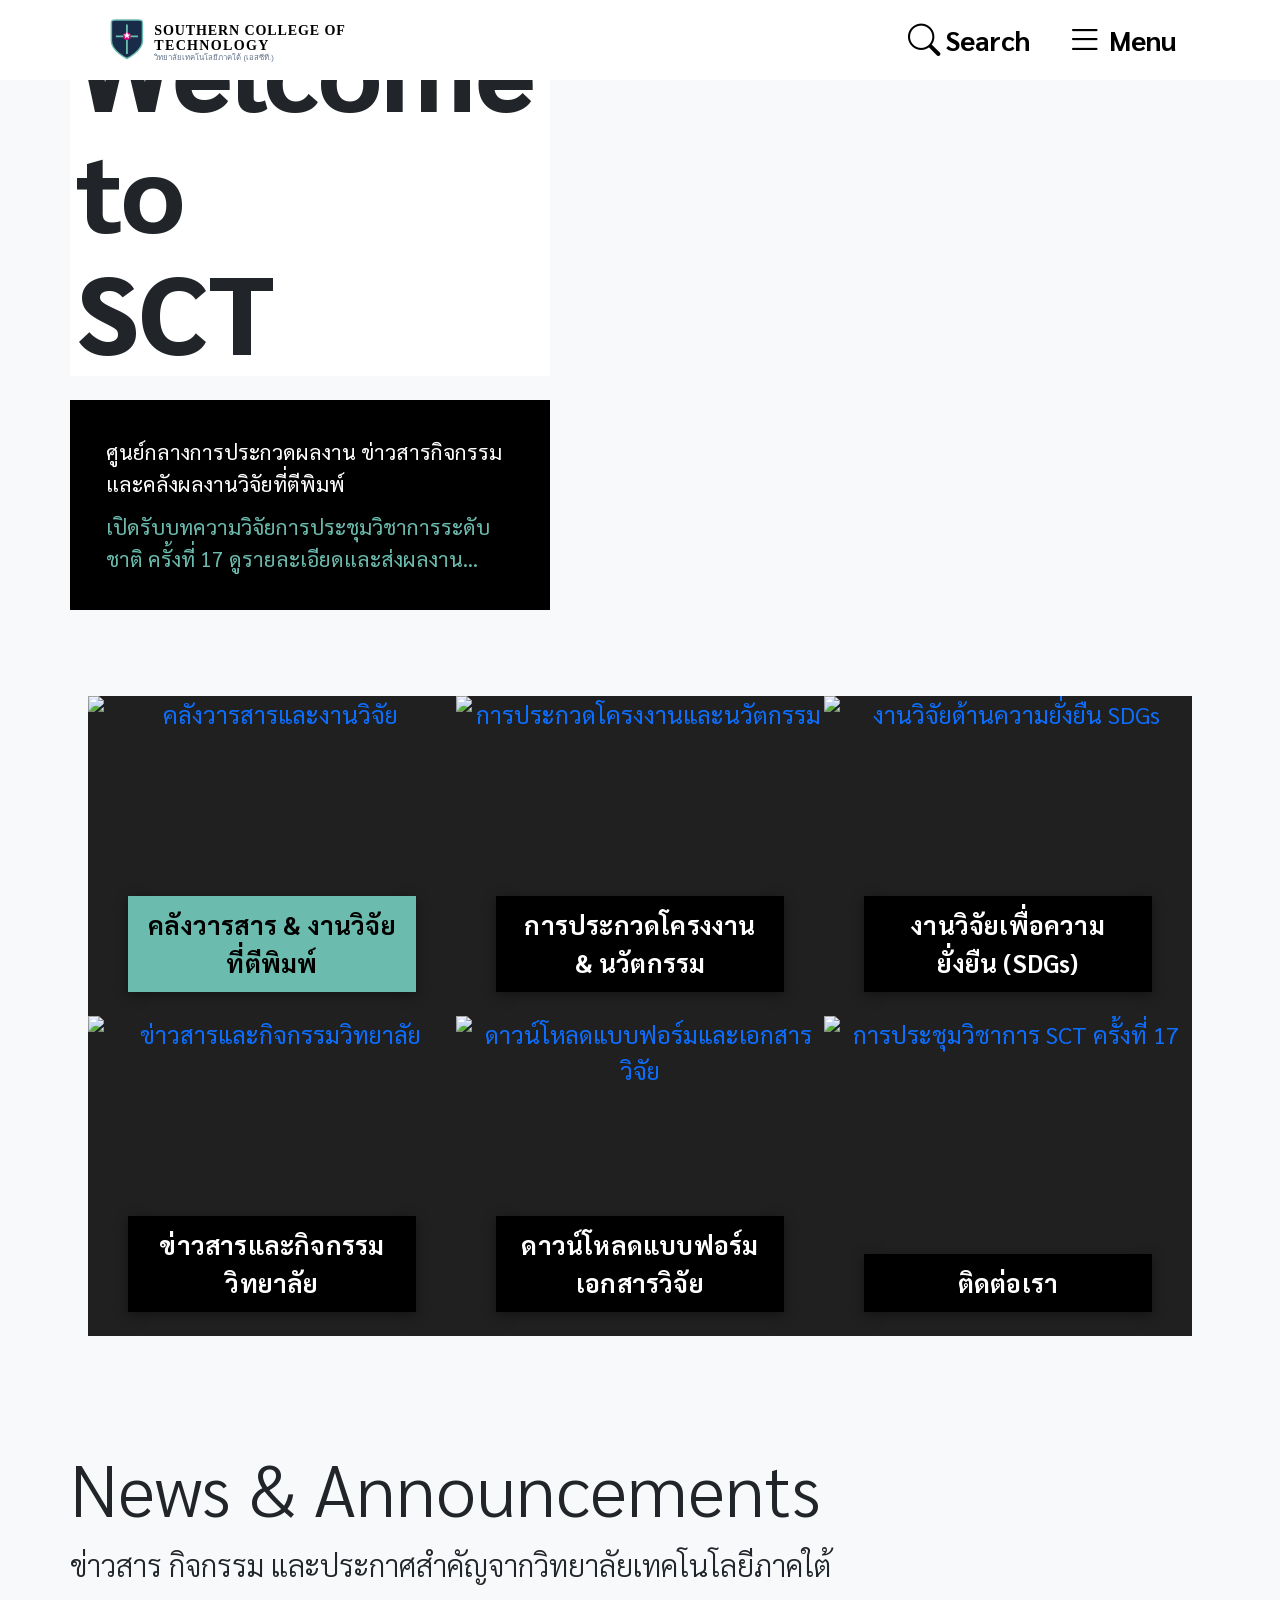
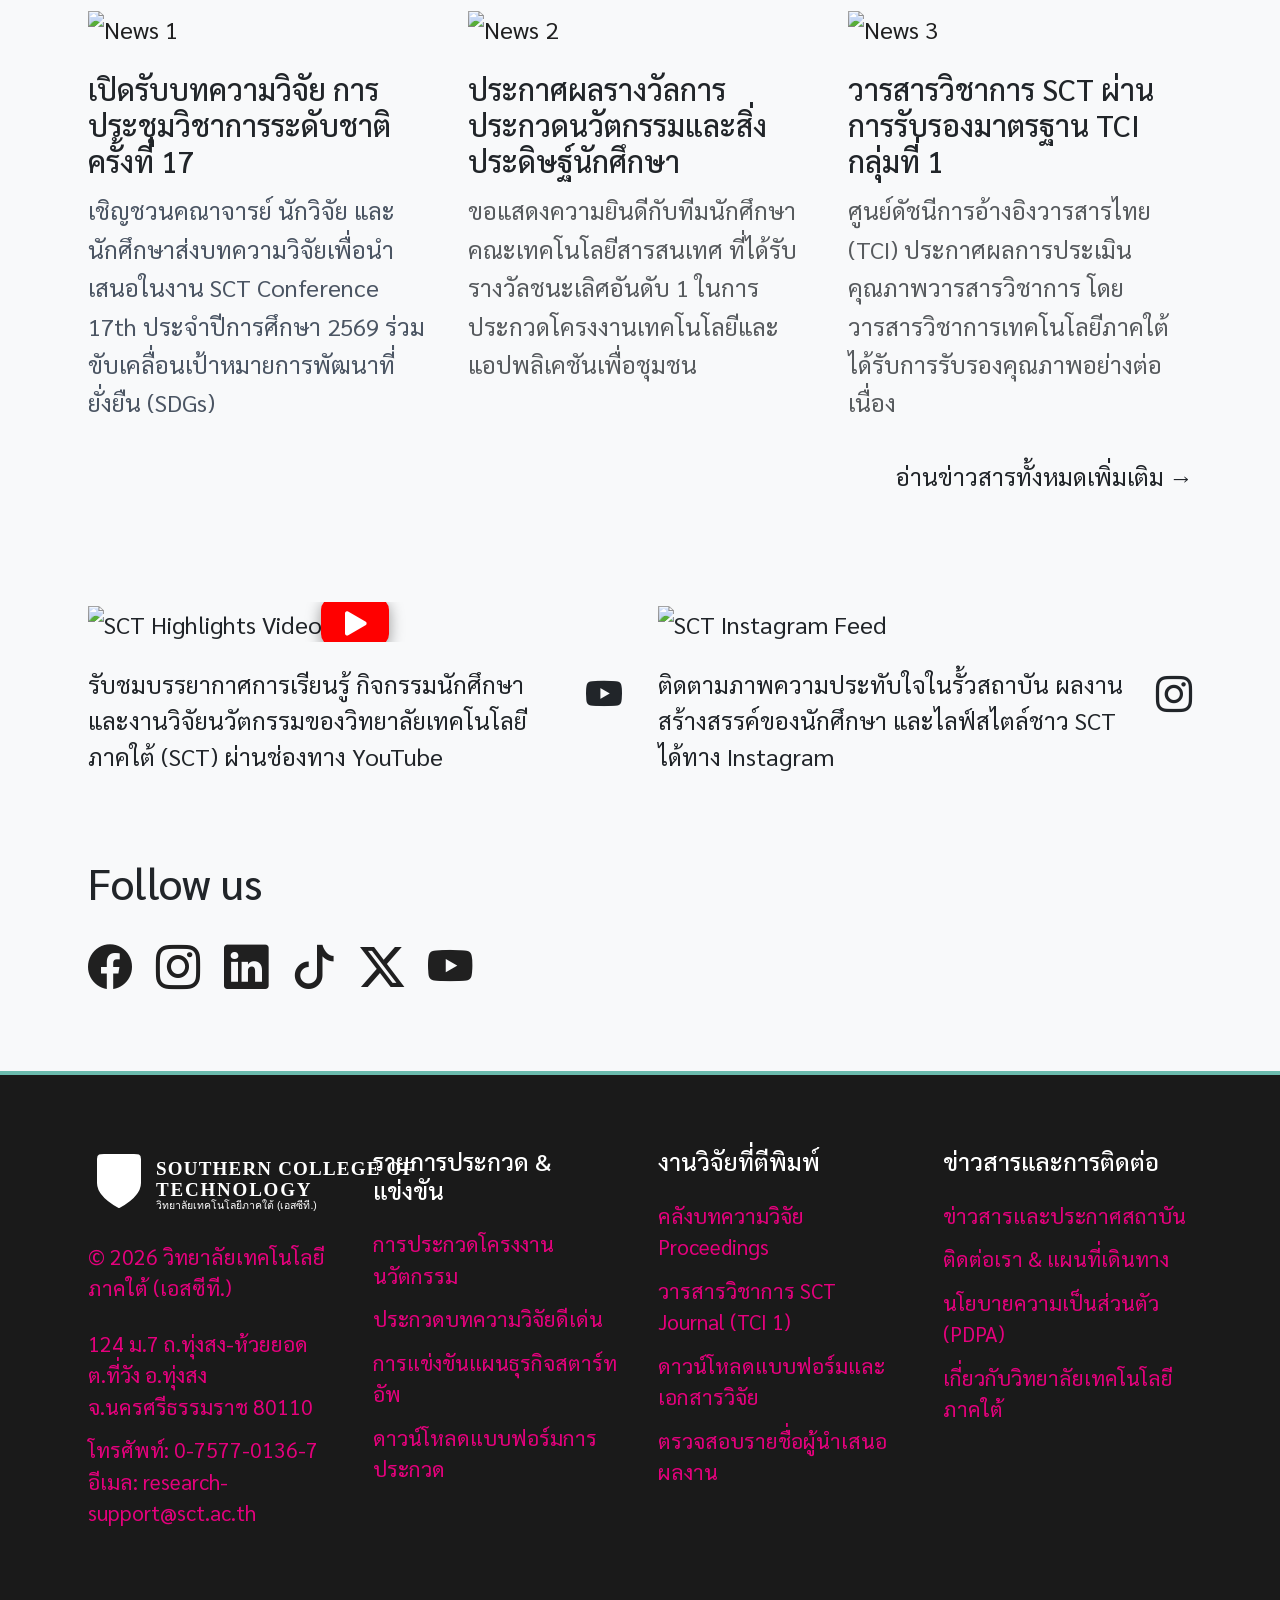
==== commit cf53cd6e: "teset" ====
--- a/index.html
+++ b/index.html
@@ -1,16 +1,20 @@
 <!DOCTYPE html>
 <html lang="th" dir="ltr">
+
 <head>
     <meta charset="utf-8">
     <meta name="viewport" content="width=device-width, initial-scale=1.0">
     <title>Southern College of Technology (SCT) | รายการประกวด ข่าวสาร และงานวิจัยที่ตีพิมพ์</title>
-    <meta name="description" content="วิทยาลัยเทคโนโลยีภาคใต้ (เอสซีที.) ศูนย์รวมข้อมูลรายการประกวด ข่าวสารกิจกรรม และคลังผลงานวิจัยที่ตีพิมพ์ระดับชาติและนานาชาติ">
+    <meta name="description"
+        content="วิทยาลัยเทคโนโลยีภาคใต้ (เอสซีที.) ศูนย์รวมข้อมูลรายการประกวด ข่าวสารกิจกรรม และคลังผลงานวิจัยที่ตีพิมพ์ระดับชาติและนานาชาติ">
     <link rel="icon" href="images/sct_cambridge_logo.svg" type="image/svg+xml">
 
     <!-- Fonts: TH Sarabun New / Sarabun (Active) -->
     <link rel="preconnect" href="https://fonts.googleapis.com">
     <link rel="preconnect" href="https://fonts.gstatic.com" crossorigin>
-    <link href="https://fonts.googleapis.com/css2?family=Sarabun:ital,wght@0,300;0,400;0,500;0,600;0,700;0,800;1,400&display=swap" rel="stylesheet">
+    <link
+        href="https://fonts.googleapis.com/css2?family=Sarabun:ital,wght@0,300;0,400;0,500;0,600;0,700;0,800;1,400&display=swap"
+        rel="stylesheet">
     <!-- macOS Font (เปิดใช้งานให้ลบคอมเมนต์ออก):
     <link href="https://fonts.cdnfonts.com/css/sf-pro-display" rel="stylesheet">
     <link href="https://fonts.googleapis.com/css2?family=Anuphan:wght@300;400;500;600;700&display=swap" rel="stylesheet">
@@ -41,14 +45,19 @@
                         <div class="container">
                             <nav class="d-flex justify-content-between align-items-center flex-nowrap w-100 main-nav">
                                 <a class="item d-flex align-items-center" href="#">
-                                    <img class="cam-logo" alt="Southern College of Technology" src="images/sct_cambridge_logo.svg" />
+                                    <img class="cam-logo" alt="Southern College of Technology"
+                                        src="images/sct_cambridge_logo.svg" />
                                 </a>
                                 <div class="item text-dark nav-right-items d-flex align-items-center ms-auto">
-                                    <a href="javascript:void(0)" onclick="toggleSearch()" class="search-trigger-link text-decoration-none me-4">
-                                        <span class="icon icon-search"><span class="sr-only with-contrast">Search</span></span>
+                                    <a href="javascript:void(0)" onclick="toggleSearch()"
+                                        class="search-trigger-link text-decoration-none me-4">
+                                        <span class="icon icon-search"><span
+                                                class="sr-only with-contrast">Search</span></span>
                                     </a>
-                                    <button class="bg-white border-0 p-0" onclick="openNavR()" aria-label="Open navigation menu">
-                                        <span class="icon icon-menu"><span class="sr-only with-contrast"> Menu</span></span>
+                                    <button class="bg-white border-0 p-0" onclick="openNavR()"
+                                        aria-label="Open navigation menu">
+                                        <span class="icon icon-menu"><span class="sr-only with-contrast">
+                                                Menu</span></span>
                                     </button>
                                 </div>
                             </nav>
@@ -58,9 +67,10 @@
                         <div id="search-bar-dropdown" class="search-dropdown-wrap bg-light border-bottom d-none py-3">
                             <div class="container">
                                 <div class="input-group">
-                                    <input type="text" id="site-search-input" class="form-control" placeholder="ค้นหารายการประกวด, ข่าวสาร, หรือชื่องานวิจัย...">
-                                    <button class="btn btn-primary text-dark fw-bold" type="button" onclick="handleSearch()">ค้นหา</button>
-                                    <button class="btn btn-outline-secondary" type="button" onclick="toggleSearch()">ปิด</button>
+                                    <input type="text" id="site-search-input" class="form-control"
+                                        placeholder="ค้นหารายการประกวด, ข่าวสาร, หรือชื่องานวิจัย...">
+                                    <button class="btn btn-primary text-dark fw-bold" type="button"
+                                        onclick="handleSearch()">X</button>
                                 </div>
                             </div>
                         </div>
@@ -71,31 +81,43 @@
                         <div class="container pr-0 pl-0">
                             <div class="relativepos">
                                 <div class="sidenavR pointer-events-auto" id="mySidenavR">
-                                    <button class="closebtn bg-primary" onclick="closeNavR()" aria-label="Close navigation menu">
+                                    <button class="closebtn bg-primary" onclick="closeNavR()"
+                                        aria-label="Close navigation menu">
                                         <span class="icon icon-close p-3"></span>
                                         <span class="sr-only"> Close</span>
                                     </button>
                                     <div class="pt-4">
                                         <div>
-                                            <nav role="navigation" aria-labelledby="block-fresh-homepageslider-menu" id="block-fresh-homepageslider">
-                                                <h2 class="visually-hidden" id="block-fresh-homepageslider-menu">Homepage - slider</h2>
+                                            <nav role="navigation" aria-labelledby="block-fresh-homepageslider-menu"
+                                                id="block-fresh-homepageslider">
+                                                <h2 class="visually-hidden" id="block-fresh-homepageslider-menu">
+                                                    Homepage - slider</h2>
                                                 <ul>
                                                     <li><a href="competitions.html">รายการประกวดและแข่งขัน</a></li>
                                                     <li><a href="research.html">งานวิจัย & วารสารวิชาการ</a></li>
-                                                    <li><a href="#news" onclick="closeNavR()">ข่าวสารและประกาศสถาบัน</a></li>
+                                                    <li><a href="#news" onclick="closeNavR()">ข่าวสารและประกาศสถาบัน</a>
+                                                    </li>
                                                     <li><a href="download.html">ดาวน์โหลดเอกสารแบบฟอร์ม</a></li>
                                                     <li><a href="contact.html" onclick="closeNavR()">ติดต่อเรา</a></li>
                                                 </ul>
                                             </nav>
 
                                             <!-- Sidenav Font Resizer Controls -->
-                                            <div class="sidenav-font-resizer px-4 pt-3 mt-3 border-top border-dark-subtle">
+                                            <div
+                                                class="sidenav-font-resizer px-4 pt-3 mt-3 border-top border-dark-subtle">
                                                 <div class="d-flex align-items-center justify-content-between">
                                                     <span class="small font-weight-bold text-dark">ขนาดตัวอักษร:</span>
-                                                    <div class="font-resizer-wrap d-flex align-items-center" role="group" aria-label="ปรับขนาดตัวอักษร">
-                                                        <button type="button" class="btn-font-resize" onclick="setFontSize('small')" title="ลดขนาดตัวอักษร" aria-label="ลดขนาดตัวอักษร">A-</button>
-                                                        <button type="button" class="btn-font-resize active" onclick="setFontSize('normal')" title="ขนาดตัวอักษรปกติ" aria-label="ขนาดตัวอักษรปกติ">A</button>
-                                                        <button type="button" class="btn-font-resize" onclick="setFontSize('large')" title="เพิ่มขนาดตัวอักษร" aria-label="เพิ่มขนาดตัวอักษร">A+</button>
+                                                    <div class="font-resizer-wrap d-flex align-items-center"
+                                                        role="group" aria-label="ปรับขนาดตัวอักษร">
+                                                        <button type="button" class="btn-font-resize"
+                                                            onclick="setFontSize('small')" title="ลดขนาดตัวอักษร"
+                                                            aria-label="ลดขนาดตัวอักษร">A-</button>
+                                                        <button type="button" class="btn-font-resize active"
+                                                            onclick="setFontSize('normal')" title="ขนาดตัวอักษรปกติ"
+                                                            aria-label="ขนาดตัวอักษรปกติ">A</button>
+                                                        <button type="button" class="btn-font-resize"
+                                                            onclick="setFontSize('large')" title="เพิ่มขนาดตัวอักษร"
+                                                            aria-label="เพิ่มขนาดตัวอักษร">A+</button>
                                                     </div>
                                                 </div>
                                             </div>
@@ -129,10 +151,9 @@
                                                     <div class="field-items">
                                                         <div class="field-item even">
                                                             <img loading="eager"
-                                                                 src="https://images.unsplash.com/photo-1541339907198-e08756dedf3f?auto=format&fit=crop&w=1600&q=80"
-                                                                 width="1280" height="666"
-                                                                 alt="Campus at SCT"
-                                                                 class="img-fluid hero-banner-img" />
+                                                                src="https://images.unsplash.com/photo-1541339907198-e08756dedf3f?auto=format&fit=crop&w=1600&q=80"
+                                                                width="1280" height="666" alt="Campus at SCT"
+                                                                class="img-fluid hero-banner-img" />
                                                         </div>
                                                     </div>
                                                 </div>
@@ -146,10 +167,14 @@
                                                     </div>
                                                     <div class="hero-teaser-box bg-black text-white p-3 p-md-4 mt-3">
                                                         <p class="mb-2 text-white small font-weight-bold">
-                                                            ศูนย์กลางการประกวดผลงาน ข่าวสารกิจกรรม และคลังผลงานวิจัยที่ตีพิมพ์
+                                                            ศูนย์กลางการประกวดผลงาน ข่าวสารกิจกรรม
+                                                            และคลังผลงานวิจัยที่ตีพิมพ์
                                                         </p>
                                                         <p class="mb-0 small">
-                                                            <a href="https://mis.sct.ac.th/app/proceedingsct/" target="_blank" class="text-primary text-decoration-none font-weight-bold">เปิดรับบทความวิจัยการประชุมวิชาการระดับชาติ ครั้งที่ 17 ดูรายละเอียดและส่งผลงาน...</a>
+                                                            <a href="https://mis.sct.ac.th/app/proceedingsct/"
+                                                                target="_blank"
+                                                                class="text-primary text-decoration-none font-weight-bold">เปิดรับบทความวิจัยการประชุมวิชาการระดับชาติ
+                                                                ครั้งที่ 17 ดูรายละเอียดและส่งผลงาน...</a>
                                                         </p>
                                                     </div>
                                                 </div>
@@ -171,9 +196,13 @@
                                         <div class="col-md-6 col-lg-4 linkbox-item text-center">
                                             <a href="research.html" class="text-decoration-none">
                                                 <div class="relativepos m-0 linkbox-wrap">
-                                                    <img loading="lazy" src="https://images.unsplash.com/photo-1481627834876-b7833e8f5570?auto=format&fit=crop&w=600&h=450&q=80" width="390" height="300" alt="คลังวารสารและงานวิจัย" class="img-fluid linkbox-img" />
+                                                    <img loading="lazy"
+                                                        src="https://images.unsplash.com/photo-1481627834876-b7833e8f5570?auto=format&fit=crop&w=600&h=450&q=80"
+                                                        width="390" height="300" alt="คลังวารสารและงานวิจัย"
+                                                        class="img-fluid linkbox-img" />
                                                     <div class="linkbox-caption-container">
-                                                        <div class="linkbox-caption-btn">คลังวารสาร & งานวิจัยที่ตีพิมพ์</div>
+                                                        <div class="linkbox-caption-btn">คลังวารสาร & งานวิจัยที่ตีพิมพ์
+                                                        </div>
                                                     </div>
                                                 </div>
                                             </a>
@@ -183,9 +212,13 @@
                                         <div class="col-md-6 col-lg-4 linkbox-item text-center">
                                             <a href="competitions.html" class="text-decoration-none">
                                                 <div class="relativepos m-0 linkbox-wrap">
-                                                    <img loading="lazy" src="https://images.unsplash.com/photo-1517245386807-bb43f82c33c4?auto=format&fit=crop&w=600&h=450&q=80" width="390" height="300" alt="การประกวดโครงงานและนวัตกรรม" class="img-fluid linkbox-img" />
+                                                    <img loading="lazy"
+                                                        src="https://images.unsplash.com/photo-1517245386807-bb43f82c33c4?auto=format&fit=crop&w=600&h=450&q=80"
+                                                        width="390" height="300" alt="การประกวดโครงงานและนวัตกรรม"
+                                                        class="img-fluid linkbox-img" />
                                                     <div class="linkbox-caption-container">
-                                                        <div class="linkbox-caption-btn">การประกวดโครงงาน & นวัตกรรม</div>
+                                                        <div class="linkbox-caption-btn">การประกวดโครงงาน & นวัตกรรม
+                                                        </div>
                                                     </div>
                                                 </div>
                                             </a>
@@ -197,9 +230,13 @@
                                         <div class="col-md-6 col-lg-4 linkbox-item text-center">
                                             <a href="research.html" class="text-decoration-none">
                                                 <div class="relativepos m-0 linkbox-wrap">
-                                                    <img loading="lazy" src="https://images.unsplash.com/photo-1532094349884-543bc11b234d?auto=format&fit=crop&w=600&h=450&q=80" width="390" height="300" alt="งานวิจัยด้านความยั่งยืน SDGs" class="img-fluid linkbox-img" />
+                                                    <img loading="lazy"
+                                                        src="https://images.unsplash.com/photo-1532094349884-543bc11b234d?auto=format&fit=crop&w=600&h=450&q=80"
+                                                        width="390" height="300" alt="งานวิจัยด้านความยั่งยืน SDGs"
+                                                        class="img-fluid linkbox-img" />
                                                     <div class="linkbox-caption-container">
-                                                        <div class="linkbox-caption-btn">งานวิจัยเพื่อความยั่งยืน (SDGs)</div>
+                                                        <div class="linkbox-caption-btn">งานวิจัยเพื่อความยั่งยืน (SDGs)
+                                                        </div>
                                                     </div>
                                                 </div>
                                             </a>
@@ -209,7 +246,10 @@
                                         <div class="col-md-6 col-lg-4 linkbox-item text-center">
                                             <a href="#news" class="text-decoration-none">
                                                 <div class="relativepos m-0 linkbox-wrap">
-                                                    <img loading="lazy" src="https://images.unsplash.com/photo-1523240795612-9a054b0db644?auto=format&fit=crop&w=600&h=450&q=80" width="390" height="300" alt="ข่าวสารและกิจกรรมวิทยาลัย" class="img-fluid linkbox-img" />
+                                                    <img loading="lazy"
+                                                        src="https://images.unsplash.com/photo-1523240795612-9a054b0db644?auto=format&fit=crop&w=600&h=450&q=80"
+                                                        width="390" height="300" alt="ข่าวสารและกิจกรรมวิทยาลัย"
+                                                        class="img-fluid linkbox-img" />
                                                     <div class="linkbox-caption-container">
                                                         <div class="linkbox-caption-btn">ข่าวสารและกิจกรรมวิทยาลัย</div>
                                                     </div>
@@ -221,9 +261,13 @@
                                         <div class="col-md-6 col-lg-4 linkbox-item text-center">
                                             <a href="download.html" class="text-decoration-none">
                                                 <div class="relativepos m-0 linkbox-wrap">
-                                                    <img loading="lazy" src="https://images.unsplash.com/photo-1434030216411-0b793f4b4173?auto=format&fit=crop&w=600&h=450&q=80" width="390" height="300" alt="ดาวน์โหลดแบบฟอร์มและเอกสารวิจัย" class="img-fluid linkbox-img" />
+                                                    <img loading="lazy"
+                                                        src="https://images.unsplash.com/photo-1434030216411-0b793f4b4173?auto=format&fit=crop&w=600&h=450&q=80"
+                                                        width="390" height="300" alt="ดาวน์โหลดแบบฟอร์มและเอกสารวิจัย"
+                                                        class="img-fluid linkbox-img" />
                                                     <div class="linkbox-caption-container">
-                                                        <div class="linkbox-caption-btn">ดาวน์โหลดแบบฟอร์มเอกสารวิจัย</div>
+                                                        <div class="linkbox-caption-btn">ดาวน์โหลดแบบฟอร์มเอกสารวิจัย
+                                                        </div>
                                                     </div>
                                                 </div>
                                             </a>
@@ -233,7 +277,10 @@
                                         <div class="col-md-6 col-lg-4 linkbox-item text-center">
                                             <a href="contact.html" class="text-decoration-none">
                                                 <div class="relativepos m-0 linkbox-wrap">
-                                                    <img loading="lazy" src="https://images.unsplash.com/photo-1524178232363-1fb2b075b655?auto=format&fit=crop&w=600&h=450&q=80" width="390" height="300" alt="การประชุมวิชาการ SCT ครั้งที่ 17" class="img-fluid linkbox-img" />
+                                                    <img loading="lazy"
+                                                        src="https://images.unsplash.com/photo-1524178232363-1fb2b075b655?auto=format&fit=crop&w=600&h=450&q=80"
+                                                        width="390" height="300" alt="การประชุมวิชาการ SCT ครั้งที่ 17"
+                                                        class="img-fluid linkbox-img" />
                                                     <div class="linkbox-caption-container">
                                                         <div class="linkbox-caption-btn">ติดต่อเรา</div>
                                                     </div>
@@ -250,8 +297,11 @@
                                 <div class="container">
                                     <div class="row margin-adjust">
                                         <div class="col px-0">
-                                            <h2 class="mb-2"><span class="d-inline-block display-5 text-dark font-weight-bold">News & Announcements</span></h2>
-                                            <p class="lead text-dark">ข่าวสาร กิจกรรม และประกาศสำคัญจากวิทยาลัยเทคโนโลยีภาคใต้</p>
+                                            <h2 class="mb-2"><span
+                                                    class="d-inline-block display-5 text-dark font-weight-bold">News &
+                                                    Announcements</span></h2>
+                                            <p class="lead text-dark">ข่าวสาร กิจกรรม
+                                                และประกาศสำคัญจากวิทยาลัยเทคโนโลยีภาคใต้</p>
                                         </div>
                                     </div>
                                 </div>
@@ -264,12 +314,18 @@
                                         <!-- News 1 -->
                                         <div class="col-lg-4 article">
                                             <div class="wrapper mb-4 mb-lg-0 h-100">
-                                                <a href="https://mis.sct.ac.th/app/proceedingsct/" target="_blank" class="text-decoration-none">
-                                                    <img loading="lazy" src="https://images.unsplash.com/photo-1531482615713-2afd69097998?auto=format&fit=crop&w=500&h=330&q=80" class="img-fluid mb-3 w-100" alt="News 1">
-                                                    <h3 class="h5 text-dark font-weight-bold">เปิดรับบทความวิจัย การประชุมวิชาการระดับชาติ ครั้งที่ 17</h3>
+                                                <a href="https://mis.sct.ac.th/app/proceedingsct/" target="_blank"
+                                                    class="text-decoration-none">
+                                                    <img loading="lazy"
+                                                        src="https://images.unsplash.com/photo-1531482615713-2afd69097998?auto=format&fit=crop&w=500&h=330&q=80"
+                                                        class="img-fluid mb-3 w-100" alt="News 1">
+                                                    <h3 class="h5 text-dark font-weight-bold">เปิดรับบทความวิจัย
+                                                        การประชุมวิชาการระดับชาติ ครั้งที่ 17</h3>
                                                 </a>
-                                                <div class="news-summary text-muted ">
-                                                    เชิญชวนคณาจารย์ นักวิจัย และนักศึกษาส่งบทความวิจัยเพื่อนำเสนอในงาน SCT Conference 17th ประจำปีการศึกษา 2569 ร่วมขับเคลื่อนเป้าหมายการพัฒนาที่ยั่งยืน (SDGs)
+                                                <div class="news-summary ">
+                                                    เชิญชวนคณาจารย์ นักวิจัย และนักศึกษาส่งบทความวิจัยเพื่อนำเสนอในงาน
+                                                    SCT Conference 17th ประจำปีการศึกษา 2569
+                                                    ร่วมขับเคลื่อนเป้าหมายการพัฒนาที่ยั่งยืน (SDGs)
                                                 </div>
                                             </div>
                                         </div>
@@ -278,11 +334,16 @@
                                         <div class="col-lg-4 article">
                                             <div class="wrapper mb-4 mb-lg-0 h-100">
                                                 <a href="#competitions" class="text-decoration-none">
-                                                    <img loading="lazy" src="https://images.unsplash.com/photo-1522202176988-66273c2fd55f?auto=format&fit=crop&w=500&h=330&q=80" class="img-fluid mb-3 w-100" alt="News 2">
-                                                    <h3 class="h5 text-dark font-weight-bold">ประกาศผลรางวัลการประกวดนวัตกรรมและสิ่งประดิษฐ์นักศึกษา</h3>
+                                                    <img loading="lazy"
+                                                        src="https://images.unsplash.com/photo-1522202176988-66273c2fd55f?auto=format&fit=crop&w=500&h=330&q=80"
+                                                        class="img-fluid mb-3 w-100" alt="News 2">
+                                                    <h3 class="h5 text-dark font-weight-bold">
+                                                        ประกาศผลรางวัลการประกวดนวัตกรรมและสิ่งประดิษฐ์นักศึกษา</h3>
                                                 </a>
                                                 <div class="news-summary text-muted ">
-                                                    ขอแสดงความยินดีกับทีมนักศึกษาคณะเทคโนโลยีสารสนเทศ ที่ได้รับรางวัลชนะเลิศอันดับ 1 ในการประกวดโครงงานเทคโนโลยีและแอปพลิเคชันเพื่อชุมชน
+                                                    ขอแสดงความยินดีกับทีมนักศึกษาคณะเทคโนโลยีสารสนเทศ
+                                                    ที่ได้รับรางวัลชนะเลิศอันดับ 1
+                                                    ในการประกวดโครงงานเทคโนโลยีและแอปพลิเคชันเพื่อชุมชน
                                                 </div>
                                             </div>
                                         </div>
@@ -290,12 +351,18 @@
                                         <!-- News 3 -->
                                         <div class="col-lg-4 article">
                                             <div class="wrapper mb-4 mb-lg-0 h-100">
-                                                <a href="https://www.sct.ac.th" target="_blank" class="text-decoration-none">
-                                                    <img loading="lazy" src="https://images.unsplash.com/photo-1516321318423-f06f85e504b3?auto=format&fit=crop&w=500&h=330&q=80" class="img-fluid mb-3 w-100" alt="News 3">
-                                                    <h3 class="h5 text-dark font-weight-bold">วารสารวิชาการ SCT ผ่านการรับรองมาตรฐาน TCI กลุ่มที่ 1</h3>
+                                                <a href="https://www.sct.ac.th" target="_blank"
+                                                    class="text-decoration-none">
+                                                    <img loading="lazy"
+                                                        src="https://images.unsplash.com/photo-1516321318423-f06f85e504b3?auto=format&fit=crop&w=500&h=330&q=80"
+                                                        class="img-fluid mb-3 w-100" alt="News 3">
+                                                    <h3 class="h5 text-dark font-weight-bold">วารสารวิชาการ SCT
+                                                        ผ่านการรับรองมาตรฐาน TCI กลุ่มที่ 1</h3>
                                                 </a>
                                                 <div class="news-summary text-muted ">
-                                                    ศูนย์ดัชนีการอ้างอิงวารสารไทย (TCI) ประกาศผลการประเมินคุณภาพวารสารวิชาการ โดยวารสารวิชาการเทคโนโลยีภาคใต้ได้รับการรับรองคุณภาพอย่างต่อเนื่อง
+                                                    ศูนย์ดัชนีการอ้างอิงวารสารไทย (TCI)
+                                                    ประกาศผลการประเมินคุณภาพวารสารวิชาการ
+                                                    โดยวารสารวิชาการเทคโนโลยีภาคใต้ได้รับการรับรองคุณภาพอย่างต่อเนื่อง
                                                 </div>
                                             </div>
                                         </div>
@@ -307,7 +374,9 @@
                             <section class="news-events-more-section pb-4">
                                 <div class="container">
                                     <div class="d-flex justify-content-end">
-                                        <a href="https://www.sct.ac.th" target="_blank" class="font-weight-bold text-dark text-decoration-none">อ่านข่าวสารทั้งหมดเพิ่มเติม →</a>
+                                        <a href="https://www.sct.ac.th" target="_blank"
+                                            class="font-weight-bold text-dark text-decoration-none">อ่านข่าวสารทั้งหมดเพิ่มเติม
+                                            →</a>
                                     </div>
                                 </div>
                             </section>
@@ -320,18 +389,25 @@
                                         <!-- YouTube Card -->
                                         <div class="col-md-6">
                                             <div class="social-card h-100">
-                                                <a href="https://www.youtube.com/@SCTChannel" target="_blank" class="text-decoration-none text-dark d-block">
-                                                    <div class="social-media-wrap position-relative overflow-hidden mb-3">
-                                                        <img loading="lazy" src="https://images.unsplash.com/photo-1523580494863-6f3031224c94?auto=format&fit=crop&w=700&h=420&q=80" class="img-fluid w-100" alt="SCT Highlights Video">
+                                                <a href="https://www.youtube.com/@SCTChannel" target="_blank"
+                                                    class="text-decoration-none text-dark d-block">
+                                                    <div
+                                                        class="social-media-wrap position-relative overflow-hidden mb-3">
+                                                        <img loading="lazy"
+                                                            src="https://images.unsplash.com/photo-1523580494863-6f3031224c94?auto=format&fit=crop&w=700&h=420&q=80"
+                                                            class="img-fluid w-100" alt="SCT Highlights Video">
                                                         <div class="video-play-btn">
                                                             <i class="bi bi-play-fill"></i>
                                                         </div>
                                                     </div>
                                                     <div class="d-flex justify-content-between align-items-start gap-3">
                                                         <p class="mb-0 text-dark">
-                                                            รับชมบรรยากาศการเรียนรู้ กิจกรรมนักศึกษา และงานวิจัยนวัตกรรมของวิทยาลัยเทคโนโลยีภาคใต้ (SCT) ผ่านช่องทาง YouTube
+                                                            รับชมบรรยากาศการเรียนรู้ กิจกรรมนักศึกษา
+                                                            และงานวิจัยนวัตกรรมของวิทยาลัยเทคโนโลยีภาคใต้ (SCT)
+                                                            ผ่านช่องทาง YouTube
                                                         </p>
-                                                        <span class="fs-4 text-dark flex-shrink-0"><i class="bi bi-youtube"></i></span>
+                                                        <span class="fs-4 text-dark flex-shrink-0"><i
+                                                                class="bi bi-youtube"></i></span>
                                                     </div>
                                                 </a>
                                             </div>
@@ -340,15 +416,21 @@
                                         <!-- Instagram Card -->
                                         <div class="col-md-6">
                                             <div class="social-card h-100">
-                                                <a href="https://www.instagram.com" target="_blank" class="text-decoration-none text-dark d-block">
-                                                    <div class="social-media-wrap position-relative overflow-hidden mb-3">
-                                                        <img loading="lazy" src="https://images.unsplash.com/photo-1529156069898-49953e39b3ac?auto=format&fit=crop&w=700&h=420&q=80" class="img-fluid w-100" alt="SCT Instagram Feed">
+                                                <a href="https://www.instagram.com" target="_blank"
+                                                    class="text-decoration-none text-dark d-block">
+                                                    <div
+                                                        class="social-media-wrap position-relative overflow-hidden mb-3">
+                                                        <img loading="lazy"
+                                                            src="https://images.unsplash.com/photo-1529156069898-49953e39b3ac?auto=format&fit=crop&w=700&h=420&q=80"
+                                                            class="img-fluid w-100" alt="SCT Instagram Feed">
                                                     </div>
                                                     <div class="d-flex justify-content-between align-items-start gap-3">
                                                         <p class="mb-0 text-dark">
-                                                            ติดตามภาพความประทับใจในรั้วสถาบัน ผลงานสร้างสรรค์ของนักศึกษา และไลฟ์สไตล์ชาว SCT ได้ทาง Instagram
+                                                            ติดตามภาพความประทับใจในรั้วสถาบัน ผลงานสร้างสรรค์ของนักศึกษา
+                                                            และไลฟ์สไตล์ชาว SCT ได้ทาง Instagram
                                                         </p>
-                                                        <span class="fs-4 text-dark flex-shrink-0"><i class="bi bi-instagram"></i></span>
+                                                        <span class="fs-4 text-dark flex-shrink-0"><i
+                                                                class="bi bi-instagram"></i></span>
                                                     </div>
                                                 </a>
                                             </div>
@@ -359,12 +441,20 @@
                                     <div class="follow-us-wrap pt-2">
                                         <h2 class="h3 font-weight-bold text-dark mb-3">Follow us</h2>
                                         <div class="d-flex flex-wrap align-items-center gap-3 social-icons-list">
-                                            <a href="https://www.facebook.com/sct.ac.th" target="_blank" class="social-icon-link" aria-label="Facebook"><i class="bi bi-facebook"></i></a>
-                                            <a href="https://www.instagram.com" target="_blank" class="social-icon-link" aria-label="Instagram"><i class="bi bi-instagram"></i></a>
-                                            <a href="https://www.linkedin.com" target="_blank" class="social-icon-link" aria-label="LinkedIn"><i class="bi bi-linkedin"></i></a>
-                                            <a href="https://www.tiktok.com" target="_blank" class="social-icon-link" aria-label="TikTok"><i class="bi bi-tiktok"></i></a>
-                                            <a href="https://twitter.com" target="_blank" class="social-icon-link" aria-label="X (Twitter)"><i class="bi bi-twitter-x"></i></a>
-                                            <a href="https://www.youtube.com/@SCTChannel" target="_blank" class="social-icon-link" aria-label="YouTube"><i class="bi bi-youtube"></i></a>
+                                            <a href="https://www.facebook.com/sct.ac.th" target="_blank"
+                                                class="social-icon-link" aria-label="Facebook"><i
+                                                    class="bi bi-facebook"></i></a>
+                                            <a href="https://www.instagram.com" target="_blank" class="social-icon-link"
+                                                aria-label="Instagram"><i class="bi bi-instagram"></i></a>
+                                            <a href="https://www.linkedin.com" target="_blank" class="social-icon-link"
+                                                aria-label="LinkedIn"><i class="bi bi-linkedin"></i></a>
+                                            <a href="https://www.tiktok.com" target="_blank" class="social-icon-link"
+                                                aria-label="TikTok"><i class="bi bi-tiktok"></i></a>
+                                            <a href="https://twitter.com" target="_blank" class="social-icon-link"
+                                                aria-label="X (Twitter)"><i class="bi bi-twitter-x"></i></a>
+                                            <a href="https://www.youtube.com/@SCTChannel" target="_blank"
+                                                class="social-icon-link" aria-label="YouTube"><i
+                                                    class="bi bi-youtube"></i></a>
                                         </div>
                                     </div>
                                 </div>
@@ -383,8 +473,10 @@
                     <div class="region region-global-footer row g-4">
 
                         <div class="col-md-6 col-lg-3">
-                            <a class="item d-flex align-items-center gap-2 text-decoration-none text-white mb-3" href="#">
-                                <img class="cam-logo" alt="Southern College of Technology" src="images/sct_cambridge_logo.svg" style="filter: brightness(0) invert(1);" />
+                            <a class="item d-flex align-items-center gap-2 text-decoration-none text-white mb-3"
+                                href="#">
+                                <img class="cam-logo" alt="Southern College of Technology"
+                                    src="images/sct_cambridge_logo.svg" style="filter: brightness(0) invert(1);" />
                             </a>
                             <div class="content text-secondary small">
                                 <p>&copy; 2026 วิทยาลัยเทคโนโลยีภาคใต้ (เอสซีที.)</p>
@@ -395,12 +487,22 @@
 
                         <div class="col-md-6 col-lg-3">
                             <div class="content">
-                                <h3 class="fs-6 text-white font-weight-bold text-uppercase mb-3">รายการประกวด & แข่งขัน</h3>
+                                <h3 class="fs-6 text-white font-weight-bold text-uppercase mb-3">รายการประกวด & แข่งขัน
+                                </h3>
                                 <ul class="list-unstyled menu text-secondary small">
-                                    <li class="mb-2"><a href="competitions.html" class="text-secondary text-decoration-none">การประกวดโครงงานนวัตกรรม</a></li>
-                                    <li class="mb-2"><a href="https://mis.sct.ac.th/app/proceedingsct/index.php?c=participation&season=17#presenters" target="_blank" class="text-secondary text-decoration-none">ประกวดบทความวิจัยดีเด่น</a></li>
-                                    <li class="mb-2"><a href="competitions.html" class="text-secondary text-decoration-none">การแข่งขันแผนธุรกิจสตาร์ทอัพ</a></li>
-                                    <li class="mb-2"><a href="download.html" class="text-secondary text-decoration-none">ดาวน์โหลดแบบฟอร์มการประกวด</a></li>
+                                    <li class="mb-2"><a href="competitions.html"
+                                            class="text-secondary text-decoration-none">การประกวดโครงงานนวัตกรรม</a>
+                                    </li>
+                                    <li class="mb-2"><a
+                                            href="https://mis.sct.ac.th/app/proceedingsct/index.php?c=participation&season=17#presenters"
+                                            target="_blank"
+                                            class="text-secondary text-decoration-none">ประกวดบทความวิจัยดีเด่น</a></li>
+                                    <li class="mb-2"><a href="competitions.html"
+                                            class="text-secondary text-decoration-none">การแข่งขันแผนธุรกิจสตาร์ทอัพ</a>
+                                    </li>
+                                    <li class="mb-2"><a href="download.html"
+                                            class="text-secondary text-decoration-none">ดาวน์โหลดแบบฟอร์มการประกวด</a>
+                                    </li>
                                 </ul>
                             </div>
                         </div>
@@ -409,22 +511,41 @@
                             <div class="content">
                                 <h3 class="fs-6 text-white font-weight-bold text-uppercase mb-3">งานวิจัยที่ตีพิมพ์</h3>
                                 <ul class="list-unstyled menu text-secondary small">
-                                    <li class="mb-2"><a href="https://mis.sct.ac.th/app/proceedingsct/" target="_blank" class="text-secondary text-decoration-none">คลังบทความวิจัย Proceedings</a></li>
-                                    <li class="mb-2"><a href="https://www.sct.ac.th" target="_blank" class="text-secondary text-decoration-none">วารสารวิชาการ SCT Journal (TCI 1)</a></li>
-                                    <li class="mb-2"><a href="download.html" class="text-secondary text-decoration-none">ดาวน์โหลดแบบฟอร์มและเอกสารวิจัย</a></li>
-                                    <li class="mb-2"><a href="https://mis.sct.ac.th/app/proceedingsct/index.php?c=regis&season=17" target="_blank" class="text-secondary text-decoration-none">ตรวจสอบรายชื่อผู้นำเสนอผลงาน</a></li>
+                                    <li class="mb-2"><a href="https://mis.sct.ac.th/app/proceedingsct/" target="_blank"
+                                            class="text-secondary text-decoration-none">คลังบทความวิจัย Proceedings</a>
+                                    </li>
+                                    <li class="mb-2"><a href="https://www.sct.ac.th" target="_blank"
+                                            class="text-secondary text-decoration-none">วารสารวิชาการ SCT Journal (TCI
+                                            1)</a></li>
+                                    <li class="mb-2"><a href="download.html"
+                                            class="text-secondary text-decoration-none">ดาวน์โหลดแบบฟอร์มและเอกสารวิจัย</a>
+                                    </li>
+                                    <li class="mb-2"><a
+                                            href="https://mis.sct.ac.th/app/proceedingsct/index.php?c=regis&season=17"
+                                            target="_blank"
+                                            class="text-secondary text-decoration-none">ตรวจสอบรายชื่อผู้นำเสนอผลงาน</a>
+                                    </li>
                                 </ul>
                             </div>
                         </div>
 
                         <div class="col-md-6 col-lg-3">
                             <div class="content">
-                                <h3 class="fs-6 text-white font-weight-bold text-uppercase mb-3">ข่าวสารและการติดต่อ</h3>
+                                <h3 class="fs-6 text-white font-weight-bold text-uppercase mb-3">ข่าวสารและการติดต่อ
+                                </h3>
                                 <ul class="list-unstyled menu text-secondary small">
-                                    <li class="mb-2"><a href="#news" class="text-secondary text-decoration-none">ข่าวสารและประกาศสถาบัน</a></li>
-                                    <li class="mb-2"><a href="contact.html" class="text-secondary text-decoration-none">ติดต่อเรา & แผนที่เดินทาง</a></li>
-                                    <li class="mb-2"><a href="javascript:void(0)" onclick="alert('ระบบคุ้มครองข้อมูลส่วนบุคคลตาม พ.ร.บ. PDPA พ.ศ. 2562')" class="text-secondary text-decoration-none">นโยบายความเป็นส่วนตัว (PDPA)</a></li>
-                                    <li class="mb-2"><a href="https://www.sct.ac.th" target="_blank" class="text-secondary text-decoration-none">เกี่ยวกับวิทยาลัยเทคโนโลยีภาคใต้</a></li>
+                                    <li class="mb-2"><a href="#news"
+                                            class="text-secondary text-decoration-none">ข่าวสารและประกาศสถาบัน</a></li>
+                                    <li class="mb-2"><a href="contact.html"
+                                            class="text-secondary text-decoration-none">ติดต่อเรา & แผนที่เดินทาง</a>
+                                    </li>
+                                    <li class="mb-2"><a href="javascript:void(0)"
+                                            onclick="alert('ระบบคุ้มครองข้อมูลส่วนบุคคลตาม พ.ร.บ. PDPA พ.ศ. 2562')"
+                                            class="text-secondary text-decoration-none">นโยบายความเป็นส่วนตัว (PDPA)</a>
+                                    </li>
+                                    <li class="mb-2"><a href="https://www.sct.ac.th" target="_blank"
+                                            class="text-secondary text-decoration-none">เกี่ยวกับวิทยาลัยเทคโนโลยีภาคใต้</a>
+                                    </li>
                                 </ul>
                             </div>
                         </div>
@@ -442,4 +563,5 @@
     <!-- Application Logic (Drawer, Search, Events) -->
     <script src="js/app.js"></script>
 </body>
-</html>
+
+</html>
--- a/css/style.css
+++ b/css/style.css
@@ -4,20 +4,20 @@
    ========================================================================== */
 
 html {
-    font-size: 17.5px;
+    font-size: 24px;
     transition: font-size 0.2s ease;
 }
 
 html.font-size-small {
-    font-size: 15px;
+    font-size: 20px;
 }
 
 html.font-size-normal {
-    font-size: 17.5px;
+    font-size: 24px;
 }
 
 html.font-size-large {
-    font-size: 21px;
+    font-size: 28px;
 }
 
 :root {
@@ -42,7 +42,7 @@
     font-family: var(--font-main);
     color: var(--cam-dark);
     background-color: var(--cam-grey);
-    padding-top: 62px;
+    padding-top: 80px;
     margin: 0;
     line-height: 1.5;
     -webkit-font-smoothing: antialiased;
@@ -65,13 +65,13 @@
    1. CAMBRIDGE FIXED-TOP HEADER
    -------------------------------------------------- */
 .main-nav-section {
-    min-height: 62px;
+    min-height: 80px;
     z-index: 1030;
 }
 
 .main-nav {
     background-color: #fff;
-    min-height: 62px;
+    min-height: 80px;
     padding: 0 16px;
     display: flex !important;
     flex-direction: row !important;
@@ -133,8 +133,8 @@
 }
 
 .main-nav .cam-logo {
-    height: 46px;
-    max-width: 320px;
+    height: 54px;
+    max-width: 340px;
     width: auto;
     margin: 0 !important;
     flex-shrink: 0;
@@ -159,7 +159,7 @@
 .main-nav .icon-search::before {
     content: "\F52A";
     font-family: "bootstrap-icons";
-    font-size: 1.25rem;
+    font-size: 1.35rem;
     margin-right: 6px;
     color: #000;
 }
@@ -167,7 +167,7 @@
 .main-nav .icon-menu::before {
     content: "\F479";
     font-family: "bootstrap-icons";
-    font-size: 1.45rem;
+    font-size: 1.55rem;
     margin-right: 6px;
     color: #000;
 }
@@ -180,7 +180,7 @@
 }
 
 .main-nav .with-contrast {
-    font-size: 1.05rem;
+    font-size: 1.15rem;
     font-weight: 700;
     color: #000;
     display: inline-block;
@@ -207,7 +207,7 @@
 }
 
 .sidenav-container-section {
-    min-height: 62px;
+    min-height: 80px;
     z-index: 10000;
 }
 
